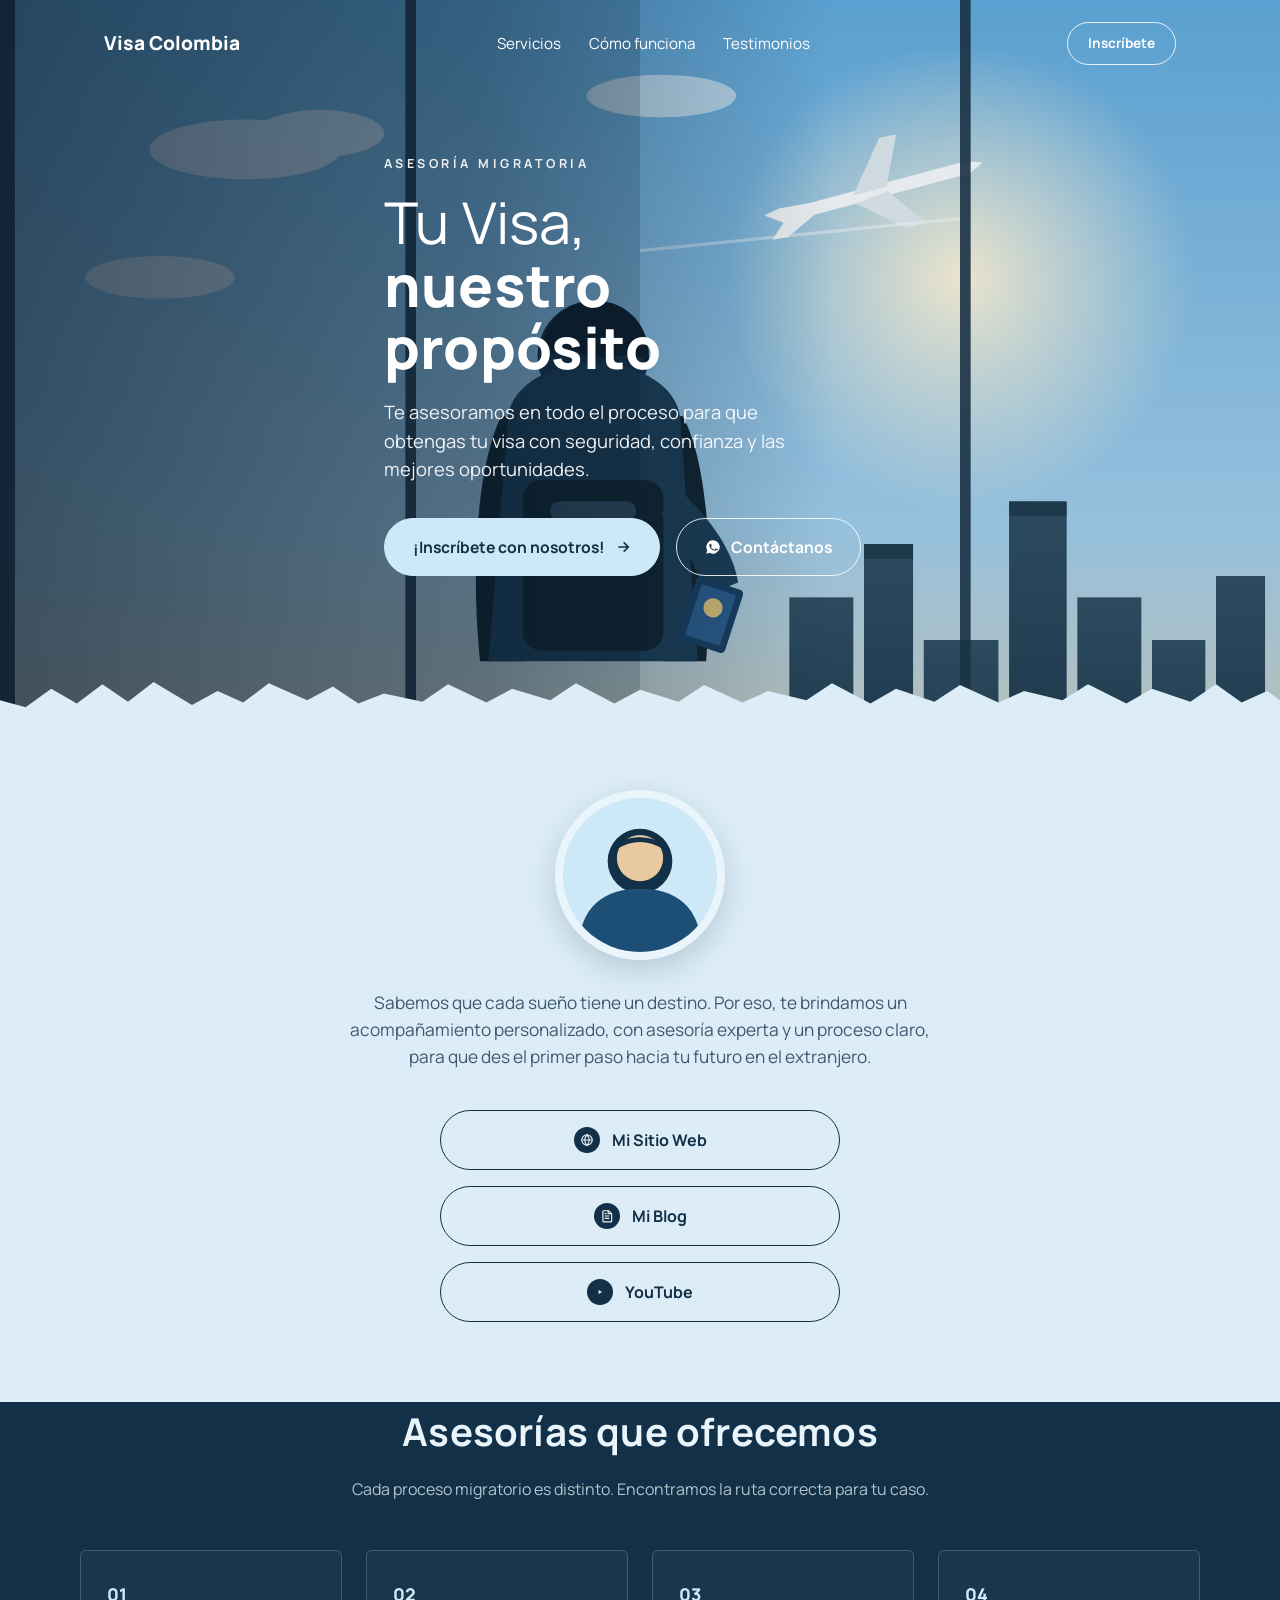
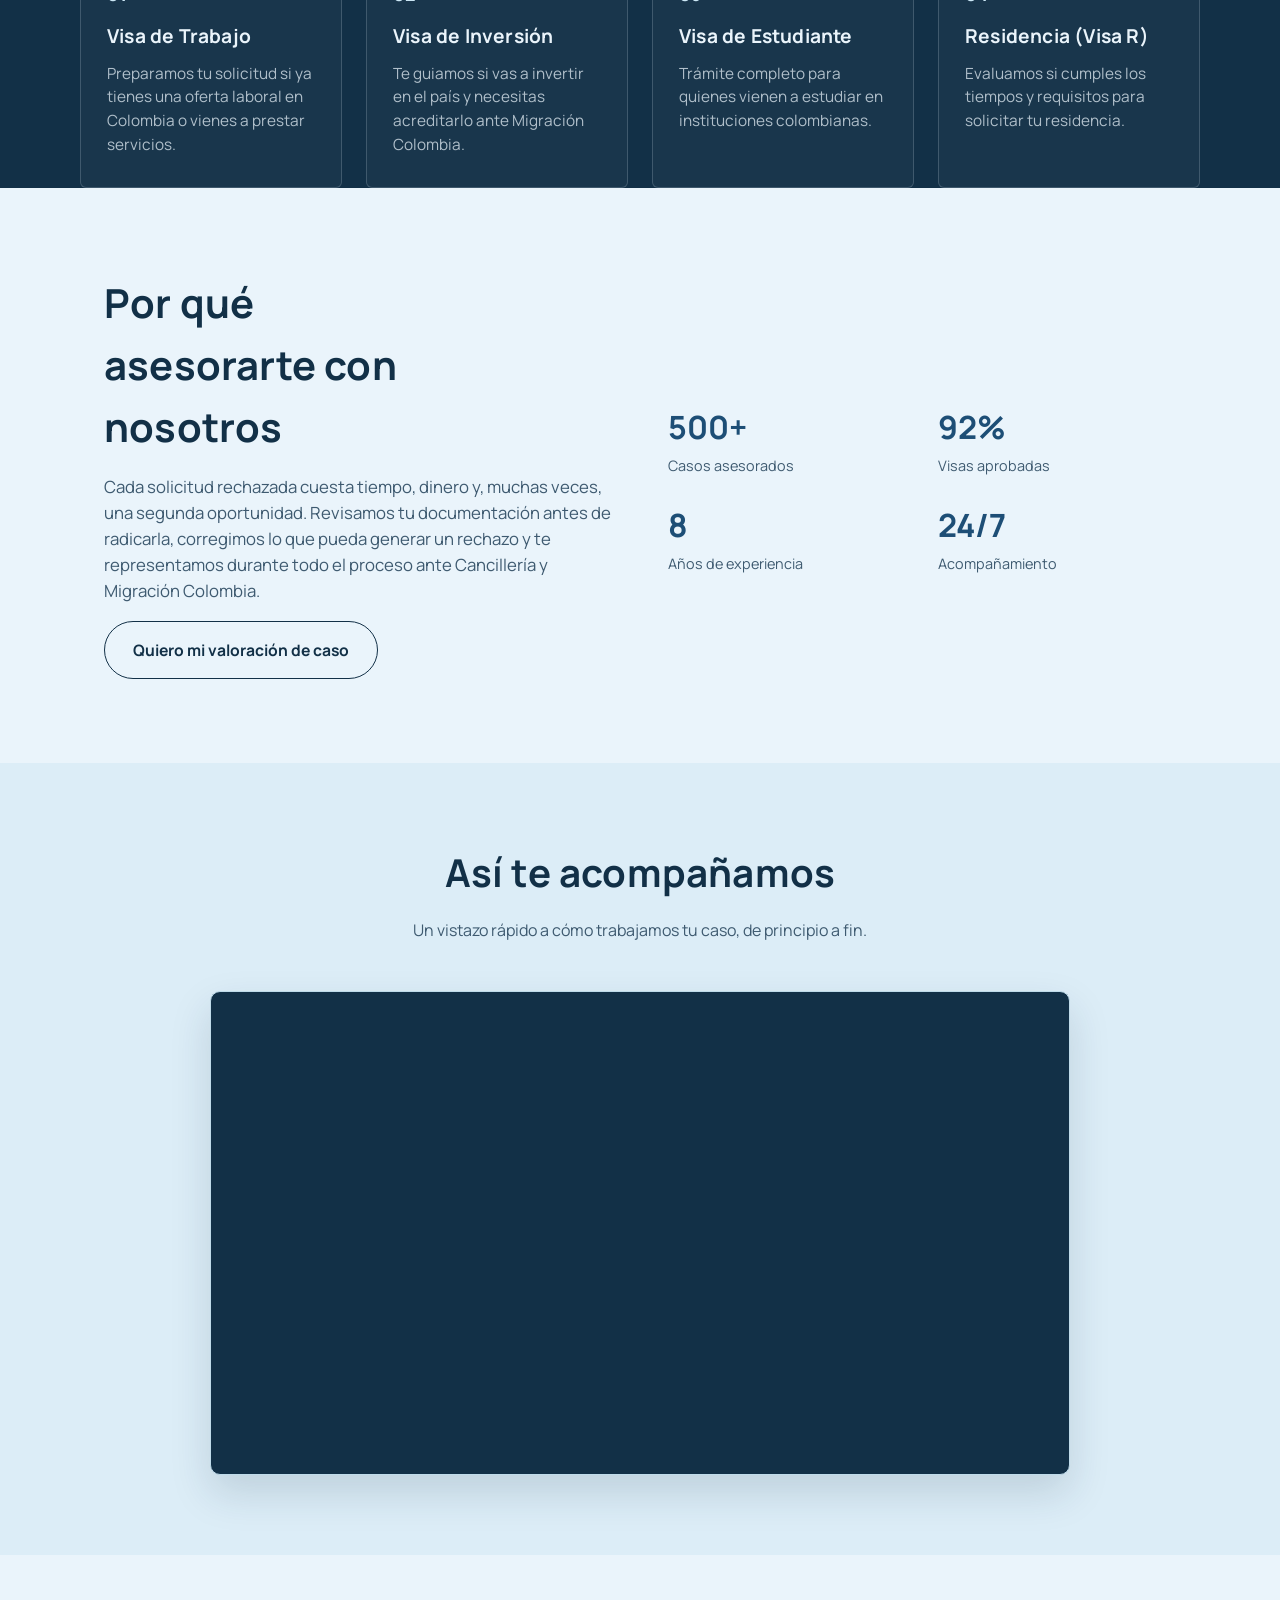
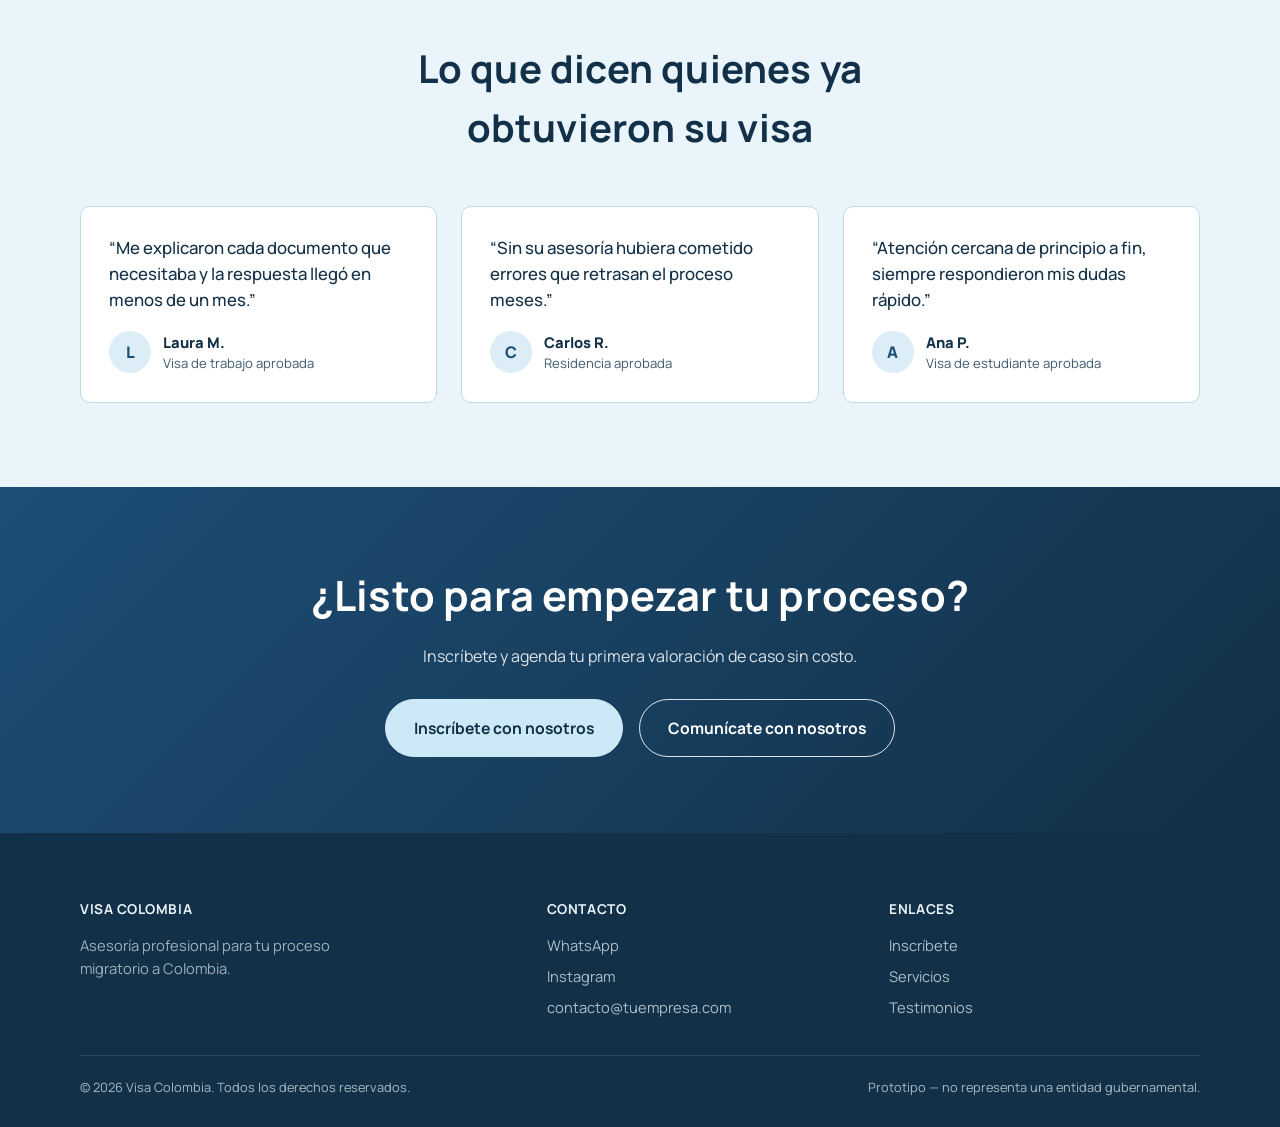
==== index.html @ 4189901f "V1" ====
<!DOCTYPE html>
<html lang="es">
<head>
<meta charset="UTF-8">
<meta name="viewport" content="width=device-width, initial-scale=1.0">
<title>Asesoría de Visa a Colombia | Acompañamiento migratorio profesional</title>
<meta name="description" content="Asesoría profesional para tramitar tu visa a Colombia. Aumenta tus probabilidades de aprobación con acompañamiento experto en cada paso.">
<link rel="preconnect" href="https://fonts.googleapis.com">
<link href="https://fonts.googleapis.com/css2?family=Manrope:wght@400;500;700;800&display=swap" rel="stylesheet">
<link rel="stylesheet" href="css/style.css">
</head>
<body>

<nav class="nav">
  <div class="wrap">
    <a href="#top" class="nav-brand">Visa Colombia</a>
    <ul class="nav-links">
      <li><a href="#servicios">Servicios</a></li>
      <li><a href="#video">Cómo funciona</a></li>
      <li><a href="#testimonios">Testimonios</a></li>
    </ul>
    <a href="registro.html" class="btn btn-outline-light nav-cta">Inscríbete</a>
  </div>
</nav>

<header class="hero" id="top">
  <img class="hero-bg" id="heroBg" src="assets/hero-illustration.svg" alt="" aria-hidden="true">
  <div class="hero-scrim"></div>
  <div class="wrap hero-inner">
    <p class="hero-eyebrow" id="heroEyebrow">Asesoría migratoria</p>
    <h1><span id="heroTitleLine1">Tu Visa,</span><span class="bold-line" id="heroTitleLine2">nuestro propósito</span></h1>
    <p class="sub" id="heroSub">Te asesoramos en todo el proceso para que obtengas tu visa con seguridad, confianza y las mejores oportunidades.</p>
    <div class="hero-ctas">
      <a href="registro.html" class="btn btn-solid">
        <span id="heroCta1Text">¡Inscríbete con nosotros!</span>
        <svg width="16" height="16" viewBox="0 0 24 24" fill="none" stroke="currentColor" stroke-width="2.4"><path d="M5 12h14M13 5l7 7-7 7"/></svg>
      </a>
      <a href="#" class="btn btn-outline-light js-whatsapp-link" target="_blank" rel="noopener">
        <svg width="16" height="16" viewBox="0 0 24 24" fill="currentColor"><path d="M12 2a10 10 0 0 0-8.6 15.1L2 22l5-1.4A10 10 0 1 0 12 2Zm5.5 14.2c-.2.6-1.3 1.2-1.9 1.3-.5.1-1.1.1-1.7-.1-.4-.1-.9-.3-1.6-.6-2.8-1.2-4.6-4-4.7-4.2-.1-.2-1.1-1.5-1.1-2.8s.7-2 1-2.3c.2-.3.5-.3.7-.3h.5c.2 0 .4 0 .6.5.2.5.7 1.8.8 1.9.1.2.1.4 0 .6-.1.2-.2.3-.4.5-.2.2-.4.4-.5.6-.2.2-.4.4-.2.7.2.4.9 1.5 2 2.4 1.3 1.2 2.5 1.6 2.8 1.7.3.1.5.1.7-.1.2-.2.9-1 1.1-1.4.2-.4.5-.3.8-.2.3.1 1.9.9 2.3 1.1.4.2.6.3.7.4.1.2.1.9-.1 1.5Z"/></svg>
        <span id="heroCta2Text">Contáctanos</span>
      </a>
    </div>
  </div>
  <div class="hero-tear"></div>
</header>

<section class="intro">
  <div class="avatar"><img id="avatarImg" src="assets/avatar-illustration.svg" alt="Foto del asesor"></div>
  <p class="intro-text" id="introText">Sabemos que cada sueño tiene un destino.</p>
  <div class="intro-links">
    <a href="#" id="siteLink" class="btn-pill-link" target="_blank" rel="noopener">
      <span class="pill-icon"><svg viewBox="0 0 24 24" fill="none" stroke="currentColor" stroke-width="2"><circle cx="12" cy="12" r="9"/><path d="M3 12h18M12 3c2.5 2.7 3.8 6 3.8 9s-1.3 6.3-3.8 9c-2.5-2.7-3.8-6-3.8-9s1.3-6.3 3.8-9Z"/></svg></span>
      <span id="siteLabel">Mi Sitio Web</span>
    </a>
    <a href="#" id="blogLink" class="btn-pill-link" target="_blank" rel="noopener">
      <span class="pill-icon"><svg viewBox="0 0 24 24" fill="none" stroke="currentColor" stroke-width="2"><path d="M6 3h9l5 5v13a1 1 0 0 1-1 1H6a1 1 0 0 1-1-1V4a1 1 0 0 1 1-1Z"/><path d="M14 3v5h5M8 12h8M8 16h8M8 8h3"/></svg></span>
      <span id="blogLabel">Mi Blog</span>
    </a>
    <a href="#" id="youtubeLink" class="btn-pill-link" target="_blank" rel="noopener">
      <span class="pill-icon"><svg viewBox="0 0 24 24" fill="currentColor"><path d="M9.5 8.5v7l6-3.5-6-3.5Z"/></svg></span>
      <span id="youtubeLabel">YouTube</span>
    </a>
  </div>
</section>

<section class="services" id="servicios">
  <div class="section-head">
    <h2>Asesorías que ofrecemos</h2>
    <p>Cada proceso migratorio es distinto. Encontramos la ruta correcta para tu caso.</p>
  </div>
  <div class="svc-grid" id="svcGrid"></div>
</section>

<section class="why">
  <div class="wrap why-grid">
    <div>
      <h2 id="whyTitle">Por qué asesorarte con nosotros</h2>
      <p id="whyText">Cada solicitud rechazada cuesta tiempo, dinero y, muchas veces, una segunda oportunidad.</p>
      <a href="registro.html" class="btn btn-outline">Quiero mi valoración de caso</a>
    </div>
    <div class="why-stats">
      <div class="stat"><b id="stat1Num">500+</b><span id="stat1Label">Casos asesorados</span></div>
      <div class="stat"><b id="stat2Num">92%</b><span id="stat2Label">Visas aprobadas</span></div>
      <div class="stat"><b id="stat3Num">8</b><span id="stat3Label">Años de experiencia</span></div>
      <div class="stat"><b id="stat4Num">24/7</b><span id="stat4Label">Acompañamiento</span></div>
    </div>
  </div>
</section>

<section class="video-section" id="video">
  <div class="section-head">
    <h2>Así te acompañamos</h2>
    <p>Un vistazo rápido a cómo trabajamos tu caso, de principio a fin.</p>
  </div>
  <div class="video-frame">
    <iframe id="videoFrame" src="" title="Video informativo" allow="accelerometer; autoplay; clipboard-write; encrypted-media; gyroscope; picture-in-picture" allowfullscreen></iframe>
  </div>
</section>

<section class="testi" id="testimonios">
  <div class="section-head">
    <h2>Lo que dicen quienes ya obtuvieron su visa</h2>
  </div>
  <div class="testi-grid" id="testiGrid"></div>
</section>

<section class="cta-final">
  <h2 id="ctaFinalTitle">¿Listo para empezar tu proceso?</h2>
  <p id="ctaFinalText">Inscríbete y agenda tu primera valoración de caso sin costo.</p>
  <div class="hero-ctas">
    <a href="registro.html" class="btn btn-solid">Inscríbete con nosotros</a>
    <a href="#" class="btn btn-outline-light js-whatsapp-link" target="_blank" rel="noopener">Comunícate con nosotros</a>
  </div>
</section>

<footer>
  <div class="footer-grid">
    <div>
      <h4>VISA COLOMBIA</h4>
      <p style="color:rgba(234,244,251,.65);font-size:.92rem;max-width:32ch;">Asesoría profesional para tu proceso migratorio a Colombia.</p>
    </div>
    <div>
      <h4>CONTACTO</h4>
      <a href="#" class="js-whatsapp-link" target="_blank" rel="noopener">WhatsApp</a>
      <a href="#" id="instagramLink2" target="_blank" rel="noopener">Instagram</a>
      <a href="#" id="emailLink2"><span id="emailText"></span></a>
    </div>
    <div>
      <h4>ENLACES</h4>
      <a href="registro.html">Inscríbete</a>
      <a href="#servicios">Servicios</a>
      <a href="#testimonios">Testimonios</a>
    </div>
  </div>
  <div class="footer-bottom">
    <span>© <button type="button" id="admin-trigger" aria-hidden="false"><span id="year"></span></button> Visa Colombia. Todos los derechos reservados.</span>
    <span>Prototipo — no representa una entidad gubernamental.</span>
  </div>
</footer>

<script src="js/content.js"></script>
<script src="js/main.js"></script>
<script>
  document.addEventListener("DOMContentLoaded", () => {
    const c = getContent();
    const ig2 = document.getElementById("instagramLink2");
    if(ig2) ig2.setAttribute("href", c.instagramUrl);
    const em2 = document.getElementById("emailLink2");
    if(em2) em2.setAttribute("href", `mailto:${c.emailAddress}`);
  });
</script>
</body>
</html>
---- css/style.css ----
/* =========================================================
   VISA COLOMBIA ADVISORS — Design tokens (v2)
   Paleta inspirada en la plantilla de referencia: cielo,
   viaje, aeropuerto — azules y navy, sin acentos cálidos.
   ========================================================= */
:root{
  --ink:        #123047;   /* navy oscuro, texto principal / fondo footer */
  --ink-soft:   #3E5A70;
  --paper:      #EAF4FB;   /* azul muy claro, fondo de secciones */
  --paper-dim:  #DCEDF7;
  --accent:     #CDE9F7;   /* pastilla sólida clara (botón principal) */
  --accent-ink: #123047;   /* texto sobre el botón claro */
  --deep:       #1D4E76;   /* azul medio, acentos y CTA final */
  --deep-dark:  #123047;
  --line:       #BFDBEA;
  --line-dark:  rgba(255,255,255,.55);
  --white:      #FFFFFF;
  --max: 1120px;

  --font-display: "Manrope", -apple-system, Segoe UI, sans-serif;
  --font-body: "Manrope", -apple-system, Segoe UI, sans-serif;
}

*{box-sizing:border-box;}
html{scroll-behavior:smooth;}
body{
  margin:0;
  font-family:var(--font-body);
  color:var(--ink);
  background:var(--paper);
  line-height:1.55;
  -webkit-font-smoothing:antialiased;
}
img{max-width:100%;display:block;}
a{color:inherit;}
h1,h2,h3{font-family:var(--font-display);margin:0 0 .4em;font-weight:700;letter-spacing:.2px;}
p{margin:0 0 1em;}
.wrap{max-width:var(--max);margin:0 auto;padding:0 24px;}
:focus-visible{outline:3px solid var(--deep);outline-offset:3px;}

@media (prefers-reduced-motion: reduce){
  *{animation-duration:.001ms !important;transition-duration:.001ms !important;}
}

/* ---------- Buttons ---------- */
.btn{
  display:inline-flex;align-items:center;justify-content:center;gap:10px;
  padding:16px 28px;border-radius:999px;font-family:var(--font-body);
  font-weight:700;font-size:.98rem;text-decoration:none;cursor:pointer;
  border:1.5px solid currentColor;transition:transform .15s ease, background .2s ease, opacity .2s ease;
}
.btn:hover{transform:translateY(-1px);}
.btn svg{flex:0 0 auto;}
.btn-solid{background:var(--accent);border-color:var(--accent);color:var(--accent-ink);}
.btn-solid:hover{background:var(--white);border-color:var(--white);}
.btn-outline-light{background:transparent;color:var(--white);border-color:rgba(255,255,255,.85);}
.btn-outline-light:hover{background:rgba(255,255,255,.14);}
.btn-outline{background:transparent;color:var(--ink);border-color:var(--ink);}
.btn-outline:hover{background:var(--ink);color:var(--paper);}

.btn-pill-link{
  display:flex;align-items:center;justify-content:center;gap:12px;
  width:100%;max-width:400px;margin:0 auto 16px;
  padding:16px 22px;border-radius:999px;border:1.5px solid var(--ink);
  text-align:center;text-decoration:none;color:var(--ink);font-weight:700;
  transition:background .2s ease, color .2s ease;
}
.btn-pill-link:hover{background:var(--ink);color:var(--paper);}
.pill-icon{
  width:26px;height:26px;border-radius:50%;flex:0 0 auto;
  display:flex;align-items:center;justify-content:center;
  background:var(--ink);color:var(--paper);
}
.pill-icon svg{width:14px;height:14px;}

/* ---------- Top nav ---------- */
.nav{position:absolute;top:0;left:0;right:0;z-index:5;padding:22px 0;}
.nav .wrap{display:flex;align-items:center;justify-content:space-between;}
.nav-brand{color:var(--white);font-family:var(--font-display);font-size:1.2rem;font-weight:800;text-decoration:none;}
.nav-links{display:none;gap:28px;list-style:none;margin:0;padding:0;}
.nav-links a{color:var(--white);text-decoration:none;font-size:.95rem;}
.nav-cta{display:none;}
@media (min-width:760px){.nav-links{display:flex;} .nav-cta{display:inline-flex;padding:10px 20px;font-size:.85rem;}}

/* ---------- Hero (idéntico en composición a la plantilla de referencia:
   foto de fondo, texto alineado a la izquierda, borde rasgado inferior) ---------- */
.hero{
  position:relative;
  min-height:720px;
  display:flex;align-items:center;
  padding:120px 24px 110px;
  overflow:hidden;
  color:var(--white);
}
.hero-bg{
  position:absolute;inset:0;z-index:0;
  background-size:cover;background-position:center;
}
.hero-bg-illustration{
  position:absolute;inset:0;z-index:0;
}
.hero-scrim{
  position:absolute;inset:0;z-index:1;
  background:linear-gradient(90deg, rgba(10,25,40,.62) 0%, rgba(10,25,40,.4) 38%, rgba(10,25,40,.06) 65%);
}
.hero-inner{position:relative;z-index:2;max-width:560px;}
.hero-eyebrow{
  font-size:.78rem;letter-spacing:.28em;text-transform:uppercase;color:var(--white);
  margin-bottom:18px;font-weight:700;opacity:.9;
}
.hero h1{
  font-size:clamp(2.4rem,5.6vw,3.6rem);color:var(--white);line-height:1.08;margin-bottom:.35em;
  font-weight:400;
}
.hero h1 .bold-line{display:block;font-weight:800;}
.hero .sub{
  font-weight:400;font-size:clamp(1rem,2vw,1.15rem);
  color:rgba(255,255,255,.92);max-width:440px;margin:0 0 34px;
}
.hero-ctas{display:flex;flex-wrap:wrap;gap:16px;}

/* Borde rasgado (papel roto) entre el hero y la siguiente sección */
.hero-tear{
  position:absolute;left:0;right:0;bottom:-1px;height:46px;z-index:3;
  background:var(--paper-dim);
  clip-path:polygon(
    0% 100%,0% 55%,2% 70%,4% 30%,6% 62%,8% 20%,10% 58%,12% 15%,15% 65%,17% 35%,
    19% 60%,21% 18%,24% 55%,26% 25%,28% 62%,30% 40%,33% 58%,35% 20%,38% 60%,40% 30%,
    43% 55%,45% 18%,48% 62%,50% 32%,53% 58%,55% 22%,58% 60%,60% 35%,63% 55%,65% 18%,
    68% 62%,70% 30%,73% 58%,75% 22%,78% 60%,80% 35%,83% 55%,85% 20%,88% 62%,90% 30%,
    93% 58%,95% 20%,97% 60%,99% 35%,100% 55%,100% 100%
  );
}

/* ---------- Intro / avatar section ---------- */
.intro{background:var(--paper-dim);padding:70px 24px 64px;text-align:center;}
.avatar{
  width:170px;height:170px;border-radius:50%;
  margin:0 auto 30px;overflow:hidden;
  border:8px solid var(--paper);
  box-shadow:0 10px 30px rgba(18,48,71,.18);
}
.avatar img{width:100%;height:100%;object-fit:cover;}
.intro-text{max-width:600px;margin:0 auto 40px;color:var(--ink-soft);font-size:1.08rem;}
.intro-links{max-width:400px;margin:0 auto;}

/* ---------- Section shell ---------- */
.section{padding:80px 24px;}
.section-head{max-width:640px;margin:0 auto 48px;text-align:center;}
.section-head h2{font-size:clamp(1.7rem,3.6vw,2.4rem);}
.section-head p{color:var(--ink-soft);}

/* ---------- Services / titulares grid ---------- */
.services{background:var(--ink);color:var(--paper);}
.services .section-head h2{color:var(--paper);}
.services .section-head p{color:rgba(234,244,251,.75);}
.svc-grid{
  display:grid;gap:24px;
  grid-template-columns:repeat(auto-fit,minmax(230px,1fr));
  max-width:var(--max);margin:0 auto;
}
.svc-card{
  border:1px solid rgba(234,244,251,.18);border-radius:6px;
  padding:30px 26px;background:rgba(234,244,251,.03);
}
.svc-num{color:var(--accent);font-family:var(--font-display);font-size:1.1rem;margin-bottom:14px;display:block;font-weight:800;}
.svc-card h3{font-size:1.2rem;color:var(--paper);margin-bottom:.5em;}
.svc-card p{color:rgba(234,244,251,.72);font-size:.96rem;margin-bottom:0;}

/* ---------- Persuasion / why-us section ---------- */
.why{padding:84px 24px;}
.why-grid{max-width:var(--max);margin:0 auto;display:grid;gap:56px;grid-template-columns:1fr;align-items:center;}
@media (min-width:860px){.why-grid{grid-template-columns:1fr 1fr;}}
.why h2{font-size:clamp(1.8rem,3.6vw,2.5rem);max-width:12ch;}
.why p{color:var(--ink-soft);font-size:1.05rem;}
.why-stats{display:grid;grid-template-columns:repeat(2,1fr);gap:24px 32px;margin-top:28px;}
.stat b{display:block;font-family:var(--font-display);font-size:2rem;color:var(--deep);}
.stat span{font-size:.9rem;color:var(--ink-soft);}

/* ---------- Video ---------- */
.video-section{background:var(--paper-dim);padding:80px 24px;}
.video-frame{
  max-width:860px;margin:0 auto;border-radius:10px;overflow:hidden;
  border:1px solid var(--line);box-shadow:0 18px 40px rgba(18,48,71,.15);
  aspect-ratio:16/9;background:var(--ink);
}
.video-frame iframe{width:100%;height:100%;border:0;display:block;}

/* ---------- Testimonials ---------- */
.testi{padding:84px 24px;}
.testi-grid{
  display:grid;gap:24px;max-width:var(--max);margin:0 auto;
  grid-template-columns:repeat(auto-fit,minmax(260px,1fr));
}
.testi-card{
  background:var(--white);border:1px solid var(--line);border-radius:10px;padding:28px;
}
.testi-quote{font-family:var(--font-display);font-size:1.05rem;font-weight:500;color:var(--ink);margin-bottom:18px;}
.testi-who{display:flex;align-items:center;gap:12px;}
.testi-avatar{
  width:42px;height:42px;border-radius:50%;background:var(--paper-dim);
  display:flex;align-items:center;justify-content:center;font-weight:800;color:var(--deep);
}
.testi-name{font-weight:800;font-size:.92rem;}
.testi-role{font-size:.82rem;color:var(--ink-soft);}

/* ---------- Final CTA ---------- */
.cta-final{
  background:linear-gradient(135deg,var(--deep),var(--ink));
  color:var(--white);padding:76px 24px;text-align:center;
}
.cta-final h2{color:var(--white);font-size:clamp(1.8rem,4vw,2.6rem);}
.cta-final p{color:rgba(255,255,255,.85);max-width:520px;margin:0 auto 30px;}
.cta-final .hero-ctas{justify-content:center;}

/* ---------- Footer ---------- */
footer{background:var(--ink);color:rgba(234,244,251,.7);padding:48px 24px 30px;}
.footer-grid{
  max-width:var(--max);margin:0 auto;display:grid;gap:32px;
  grid-template-columns:1fr;margin-bottom:28px;
}
@media (min-width:700px){.footer-grid{grid-template-columns:1.4fr 1fr 1fr;}}
.footer-grid h4{color:var(--paper);font-family:var(--font-body);font-size:.85rem;letter-spacing:.04em;margin-bottom:14px;}
.footer-grid a{display:block;color:rgba(234,244,251,.72);text-decoration:none;font-size:.92rem;margin-bottom:8px;}
.footer-grid a:hover{color:var(--accent);}
.footer-bottom{
  max-width:var(--max);margin:0 auto;padding-top:22px;border-top:1px solid rgba(234,244,251,.12);
  font-size:.8rem;display:flex;flex-wrap:wrap;justify-content:space-between;gap:10px;
}
#admin-trigger{background:none;border:0;color:inherit;font:inherit;cursor:default;padding:0;}
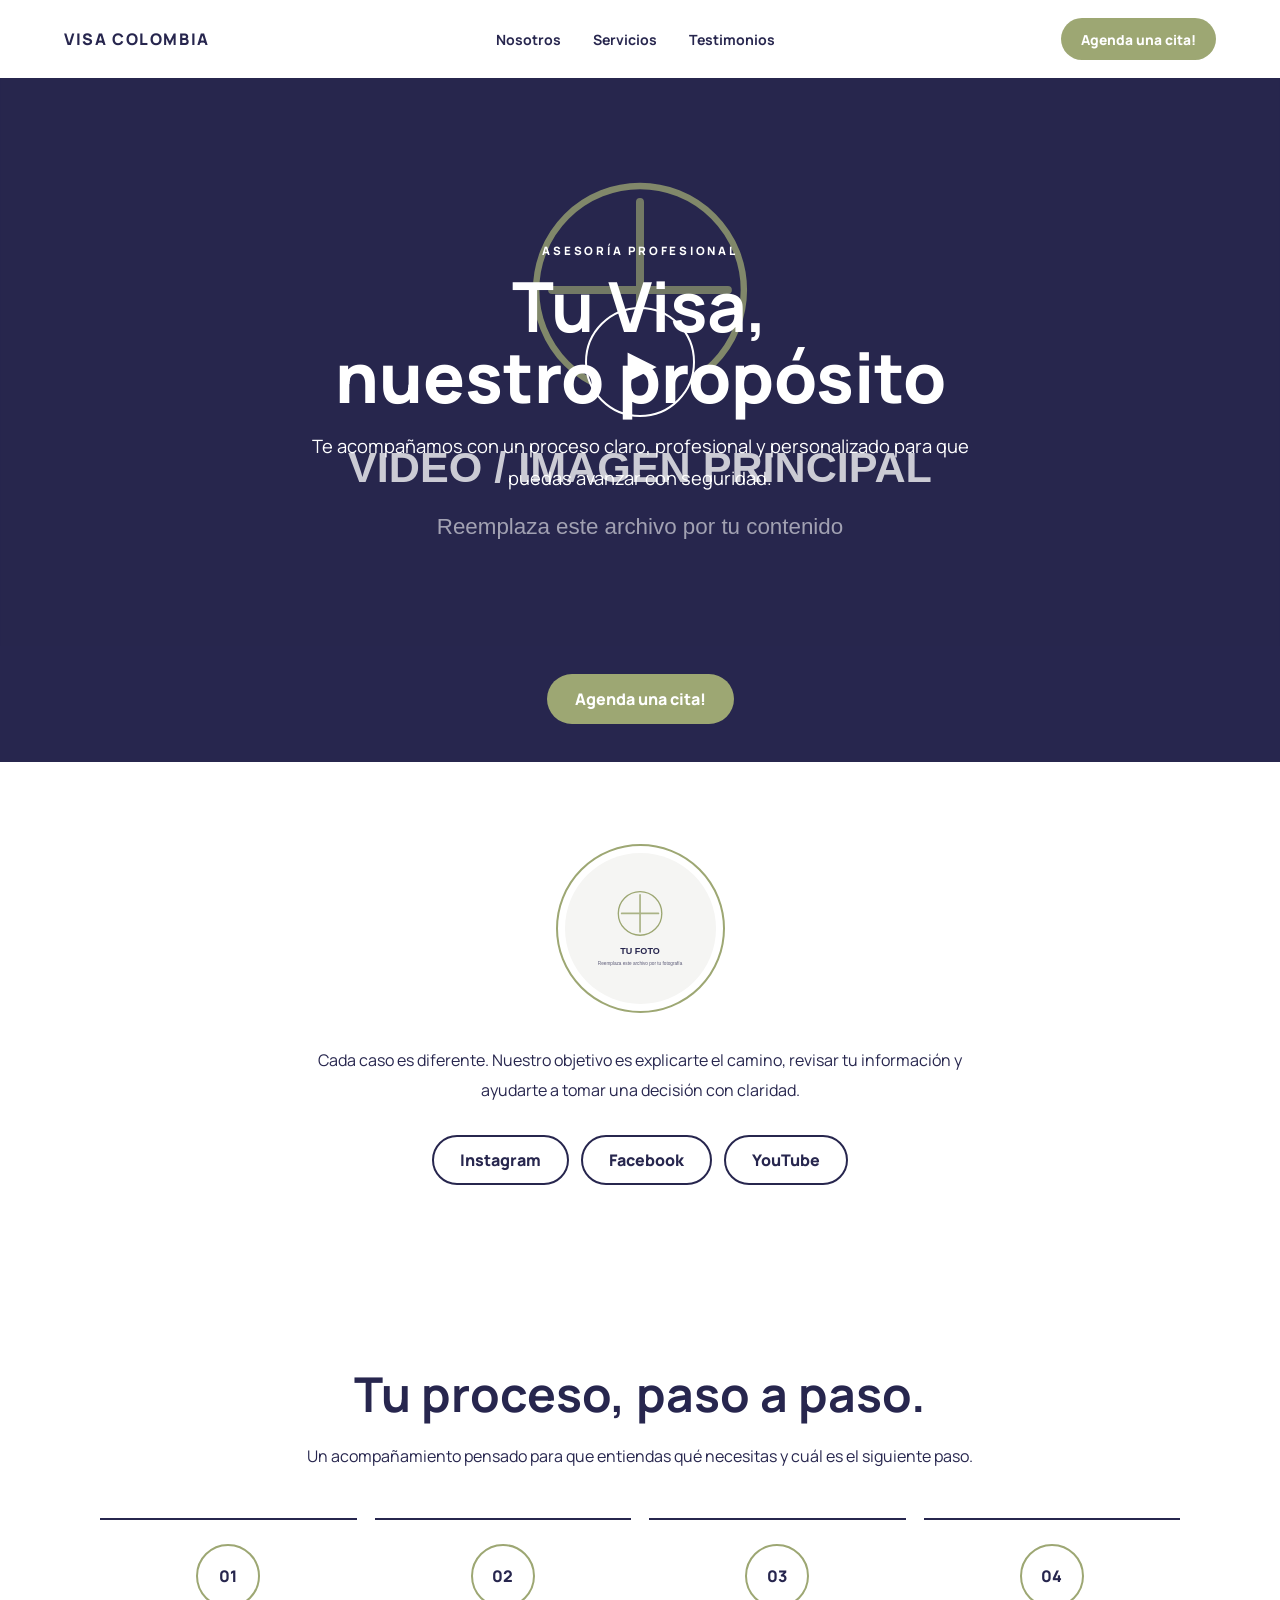
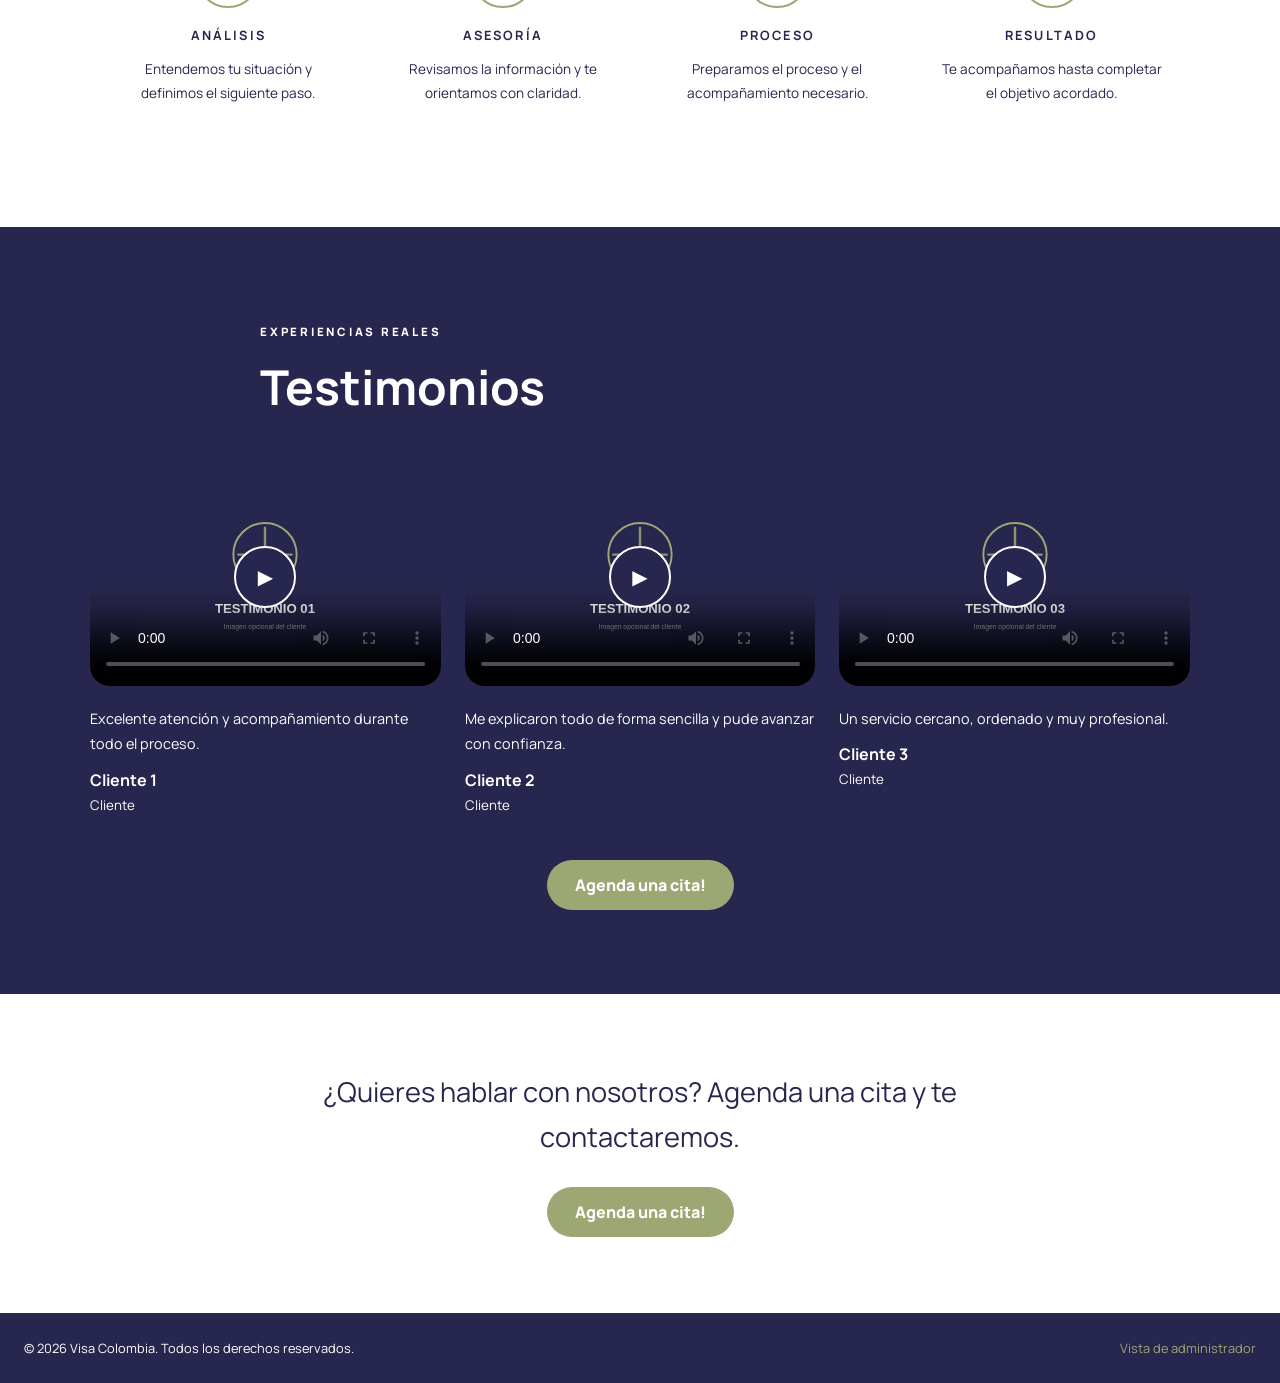
==== commit dbdc8aac: "V2" ====
--- a/index.html
+++ b/index.html
@@ -1,153 +1,66 @@
-<!DOCTYPE html>
+<!doctype html>
 <html lang="es">
 <head>
-<meta charset="UTF-8">
-<meta name="viewport" content="width=device-width, initial-scale=1.0">
-<title>Asesoría de Visa a Colombia | Acompañamiento migratorio profesional</title>
-<meta name="description" content="Asesoría profesional para tramitar tu visa a Colombia. Aumenta tus probabilidades de aprobación con acompañamiento experto en cada paso.">
-<link rel="preconnect" href="https://fonts.googleapis.com">
-<link href="https://fonts.googleapis.com/css2?family=Manrope:wght@400;500;700;800&display=swap" rel="stylesheet">
+<meta charset="utf-8"><meta name="viewport" content="width=device-width,initial-scale=1,viewport-fit=cover">
+<title>Visa Colombia | Acompañamiento profesional</title>
+<meta name="description" content="Agenda una cita y recibe acompañamiento profesional para tu proceso migratorio a Colombia.">
+<meta name="theme-color" content="#27264e">
+<link rel="preconnect" href="https://fonts.googleapis.com"><link rel="preconnect" href="https://fonts.gstatic.com" crossorigin>
+<link href="https://fonts.googleapis.com/css2?family=Manrope:wght@400;500;600;700;800&display=swap" rel="stylesheet">
 <link rel="stylesheet" href="css/style.css">
 </head>
 <body>
-
-<nav class="nav">
-  <div class="wrap">
-    <a href="#top" class="nav-brand">Visa Colombia</a>
-    <ul class="nav-links">
-      <li><a href="#servicios">Servicios</a></li>
-      <li><a href="#video">Cómo funciona</a></li>
-      <li><a href="#testimonios">Testimonios</a></li>
-    </ul>
-    <a href="registro.html" class="btn btn-outline-light nav-cta">Inscríbete</a>
+<header class="topbar">
+  <a class="brand" href="index.html">Visa Colombia</a>
+  <nav><a href="#nosotros">Nosotros</a><a href="#servicios">Servicios</a><a href="#testimonios">Testimonios</a></nav>
+  <a class="pill pill-green small" href="registro.html" data-cta>Agenda una cita!</a>
+</header>
+<main>
+<section class="hero">
+  <div class="video-wrap">
+    <video class="hero-video" autoplay muted loop playsinline preload="auto" poster="assets/images/hero-placeholder.svg">
+      <source src="assets/videos/hero.mp4" type="video/mp4">
+    </video>
+    <div class="video-shade"></div>
+    <div class="hero-overlay">
+      <p class="eyebrow">Asesoría profesional</p>
+      <h1>Tu Visa,<strong>nuestro propósito</strong></h1>
+      <p>Te acompañamos con un proceso claro, profesional y personalizado para que puedas avanzar con seguridad.</p>
+    </div>
+    <div class="hero-play" aria-hidden="true">▶</div>
   </div>
-</nav>
-
-<header class="hero" id="top">
-  <img class="hero-bg" id="heroBg" src="assets/hero-illustration.svg" alt="" aria-hidden="true">
-  <div class="hero-scrim"></div>
-  <div class="wrap hero-inner">
-    <p class="hero-eyebrow" id="heroEyebrow">Asesoría migratoria</p>
-    <h1><span id="heroTitleLine1">Tu Visa,</span><span class="bold-line" id="heroTitleLine2">nuestro propósito</span></h1>
-    <p class="sub" id="heroSub">Te asesoramos en todo el proceso para que obtengas tu visa con seguridad, confianza y las mejores oportunidades.</p>
-    <div class="hero-ctas">
-      <a href="registro.html" class="btn btn-solid">
-        <span id="heroCta1Text">¡Inscríbete con nosotros!</span>
-        <svg width="16" height="16" viewBox="0 0 24 24" fill="none" stroke="currentColor" stroke-width="2.4"><path d="M5 12h14M13 5l7 7-7 7"/></svg>
-      </a>
-      <a href="#" class="btn btn-outline-light js-whatsapp-link" target="_blank" rel="noopener">
-        <svg width="16" height="16" viewBox="0 0 24 24" fill="currentColor"><path d="M12 2a10 10 0 0 0-8.6 15.1L2 22l5-1.4A10 10 0 1 0 12 2Zm5.5 14.2c-.2.6-1.3 1.2-1.9 1.3-.5.1-1.1.1-1.7-.1-.4-.1-.9-.3-1.6-.6-2.8-1.2-4.6-4-4.7-4.2-.1-.2-1.1-1.5-1.1-2.8s.7-2 1-2.3c.2-.3.5-.3.7-.3h.5c.2 0 .4 0 .6.5.2.5.7 1.8.8 1.9.1.2.1.4 0 .6-.1.2-.2.3-.4.5-.2.2-.4.4-.5.6-.2.2-.4.4-.2.7.2.4.9 1.5 2 2.4 1.3 1.2 2.5 1.6 2.8 1.7.3.1.5.1.7-.1.2-.2.9-1 1.1-1.4.2-.4.5-.3.8-.2.3.1 1.9.9 2.3 1.1.4.2.6.3.7.4.1.2.1.9-.1 1.5Z"/></svg>
-        <span id="heroCta2Text">Contáctanos</span>
-      </a>
-    </div>
-  </div>
-  <div class="hero-tear"></div>
-</header>
-
-<section class="intro">
-  <div class="avatar"><img id="avatarImg" src="assets/avatar-illustration.svg" alt="Foto del asesor"></div>
-  <p class="intro-text" id="introText">Sabemos que cada sueño tiene un destino.</p>
-  <div class="intro-links">
-    <a href="#" id="siteLink" class="btn-pill-link" target="_blank" rel="noopener">
-      <span class="pill-icon"><svg viewBox="0 0 24 24" fill="none" stroke="currentColor" stroke-width="2"><circle cx="12" cy="12" r="9"/><path d="M3 12h18M12 3c2.5 2.7 3.8 6 3.8 9s-1.3 6.3-3.8 9c-2.5-2.7-3.8-6-3.8-9s1.3-6.3 3.8-9Z"/></svg></span>
-      <span id="siteLabel">Mi Sitio Web</span>
-    </a>
-    <a href="#" id="blogLink" class="btn-pill-link" target="_blank" rel="noopener">
-      <span class="pill-icon"><svg viewBox="0 0 24 24" fill="none" stroke="currentColor" stroke-width="2"><path d="M6 3h9l5 5v13a1 1 0 0 1-1 1H6a1 1 0 0 1-1-1V4a1 1 0 0 1 1-1Z"/><path d="M14 3v5h5M8 12h8M8 16h8M8 8h3"/></svg></span>
-      <span id="blogLabel">Mi Blog</span>
-    </a>
-    <a href="#" id="youtubeLink" class="btn-pill-link" target="_blank" rel="noopener">
-      <span class="pill-icon"><svg viewBox="0 0 24 24" fill="currentColor"><path d="M9.5 8.5v7l6-3.5-6-3.5Z"/></svg></span>
-      <span id="youtubeLabel">YouTube</span>
-    </a>
+  <div class="hero-cta-row"><a class="pill pill-green hero-cta" href="registro.html" data-cta>Agenda una cita!</a></div>
+</section>
+<section class="profile section" id="nosotros">
+  <img class="profile-img" src="assets/images/profile-placeholder.svg" alt="Fotografía de presentación">
+  <p class="profile-text">Cada caso es diferente. Nuestro objetivo es explicarte el camino, revisar tu información y ayudarte a tomar una decisión con claridad.</p>
+  <div class="socials">
+    <a class="pill pill-outline" href="https://instagram.com/tuempresa" target="_blank" rel="noopener">Instagram</a>
+    <a class="pill pill-outline" href="https://facebook.com/tuempresa" target="_blank" rel="noopener">Facebook</a>
+    <a class="pill pill-outline" href="https://youtube.com/@tuempresa" target="_blank" rel="noopener">YouTube</a>
   </div>
 </section>
-
-<section class="services" id="servicios">
-  <div class="section-head">
-    <h2>Asesorías que ofrecemos</h2>
-    <p>Cada proceso migratorio es distinto. Encontramos la ruta correcta para tu caso.</p>
-  </div>
-  <div class="svc-grid" id="svcGrid"></div>
-</section>
-
-<section class="why">
-  <div class="wrap why-grid">
-    <div>
-      <h2 id="whyTitle">Por qué asesorarte con nosotros</h2>
-      <p id="whyText">Cada solicitud rechazada cuesta tiempo, dinero y, muchas veces, una segunda oportunidad.</p>
-      <a href="registro.html" class="btn btn-outline">Quiero mi valoración de caso</a>
-    </div>
-    <div class="why-stats">
-      <div class="stat"><b id="stat1Num">500+</b><span id="stat1Label">Casos asesorados</span></div>
-      <div class="stat"><b id="stat2Num">92%</b><span id="stat2Label">Visas aprobadas</span></div>
-      <div class="stat"><b id="stat3Num">8</b><span id="stat3Label">Años de experiencia</span></div>
-      <div class="stat"><b id="stat4Num">24/7</b><span id="stat4Label">Acompañamiento</span></div>
-    </div>
+<section class="services section" id="servicios">
+  <div class="section-title"><h2>Tu proceso, paso a paso.</h2><p>Un acompañamiento pensado para que entiendas qué necesitas y cuál es el siguiente paso.</p></div>
+  <div class="service-grid">
+    <article class="service"><div class="service-icon">01</div><h3>ANÁLISIS</h3><p>Entendemos tu situación y definimos el siguiente paso.</p></article>
+    <article class="service"><div class="service-icon">02</div><h3>ASESORÍA</h3><p>Revisamos la información y te orientamos con claridad.</p></article>
+    <article class="service"><div class="service-icon">03</div><h3>PROCESO</h3><p>Preparamos el proceso y el acompañamiento necesario.</p></article>
+    <article class="service"><div class="service-icon">04</div><h3>RESULTADO</h3><p>Te acompañamos hasta completar el objetivo acordado.</p></article>
   </div>
 </section>
-
-<section class="video-section" id="video">
-  <div class="section-head">
-    <h2>Así te acompañamos</h2>
-    <p>Un vistazo rápido a cómo trabajamos tu caso, de principio a fin.</p>
+<section class="testimonials section" id="testimonios">
+  <div class="section-title left"><p class="eyebrow">Experiencias reales</p><h2>Testimonios</h2></div>
+  <div class="testi-grid">
+    <article class="testi"><div class="testi-video"><video controls playsinline preload="metadata" poster="assets/images/testimonial-01.svg"><source src="assets/videos/testimonial-01.mp4" type="video/mp4"></video><span class="testi-play">▶</span></div><p>Excelente atención y acompañamiento durante todo el proceso.</p><strong>Cliente 1</strong><small>Cliente</small></article>
+    <article class="testi"><div class="testi-video"><video controls playsinline preload="metadata" poster="assets/images/testimonial-02.svg"><source src="assets/videos/testimonial-02.mp4" type="video/mp4"></video><span class="testi-play">▶</span></div><p>Me explicaron todo de forma sencilla y pude avanzar con confianza.</p><strong>Cliente 2</strong><small>Cliente</small></article>
+    <article class="testi"><div class="testi-video"><video controls playsinline preload="metadata" poster="assets/images/testimonial-03.svg"><source src="assets/videos/testimonial-03.mp4" type="video/mp4"></video><span class="testi-play">▶</span></div><p>Un servicio cercano, ordenado y muy profesional.</p><strong>Cliente 3</strong><small>Cliente</small></article>
   </div>
-  <div class="video-frame">
-    <iframe id="videoFrame" src="" title="Video informativo" allow="accelerometer; autoplay; clipboard-write; encrypted-media; gyroscope; picture-in-picture" allowfullscreen></iframe>
-  </div>
+  <a class="pill pill-green cta-inline" href="registro.html" data-cta>Agenda una cita!</a>
 </section>
-
-<section class="testi" id="testimonios">
-  <div class="section-head">
-    <h2>Lo que dicen quienes ya obtuvieron su visa</h2>
-  </div>
-  <div class="testi-grid" id="testiGrid"></div>
-</section>
-
-<section class="cta-final">
-  <h2 id="ctaFinalTitle">¿Listo para empezar tu proceso?</h2>
-  <p id="ctaFinalText">Inscríbete y agenda tu primera valoración de caso sin costo.</p>
-  <div class="hero-ctas">
-    <a href="registro.html" class="btn btn-solid">Inscríbete con nosotros</a>
-    <a href="#" class="btn btn-outline-light js-whatsapp-link" target="_blank" rel="noopener">Comunícate con nosotros</a>
-  </div>
-</section>
-
-<footer>
-  <div class="footer-grid">
-    <div>
-      <h4>VISA COLOMBIA</h4>
-      <p style="color:rgba(234,244,251,.65);font-size:.92rem;max-width:32ch;">Asesoría profesional para tu proceso migratorio a Colombia.</p>
-    </div>
-    <div>
-      <h4>CONTACTO</h4>
-      <a href="#" class="js-whatsapp-link" target="_blank" rel="noopener">WhatsApp</a>
-      <a href="#" id="instagramLink2" target="_blank" rel="noopener">Instagram</a>
-      <a href="#" id="emailLink2"><span id="emailText"></span></a>
-    </div>
-    <div>
-      <h4>ENLACES</h4>
-      <a href="registro.html">Inscríbete</a>
-      <a href="#servicios">Servicios</a>
-      <a href="#testimonios">Testimonios</a>
-    </div>
-  </div>
-  <div class="footer-bottom">
-    <span>© <button type="button" id="admin-trigger" aria-hidden="false"><span id="year"></span></button> Visa Colombia. Todos los derechos reservados.</span>
-    <span>Prototipo — no representa una entidad gubernamental.</span>
-  </div>
-</footer>
-
-<script src="js/content.js"></script>
-<script src="js/main.js"></script>
-<script>
-  document.addEventListener("DOMContentLoaded", () => {
-    const c = getContent();
-    const ig2 = document.getElementById("instagramLink2");
-    if(ig2) ig2.setAttribute("href", c.instagramUrl);
-    const em2 = document.getElementById("emailLink2");
-    if(em2) em2.setAttribute("href", `mailto:${c.emailAddress}`);
-  });
-</script>
+<section class="quote"><p>¿Quieres hablar con nosotros? Agenda una cita y te contactaremos.</p><a class="pill pill-green" href="registro.html" data-cta>Agenda una cita!</a></section>
+</main>
+<footer><span>© 2026 Visa Colombia. Todos los derechos reservados.</span><a href="admin-demo.html">Vista de administrador</a></footer>
+<script src="js/site.js"></script>
 </body>
 </html>
--- a/css/style.css
+++ b/css/style.css
@@ -1,230 +1,3 @@
-/* =========================================================
-   VISA COLOMBIA ADVISORS — Design tokens (v2)
-   Paleta inspirada en la plantilla de referencia: cielo,
-   viaje, aeropuerto — azules y navy, sin acentos cálidos.
-   ========================================================= */
-:root{
-  --ink:        #123047;   /* navy oscuro, texto principal / fondo footer */
-  --ink-soft:   #3E5A70;
-  --paper:      #EAF4FB;   /* azul muy claro, fondo de secciones */
-  --paper-dim:  #DCEDF7;
-  --accent:     #CDE9F7;   /* pastilla sólida clara (botón principal) */
-  --accent-ink: #123047;   /* texto sobre el botón claro */
-  --deep:       #1D4E76;   /* azul medio, acentos y CTA final */
-  --deep-dark:  #123047;
-  --line:       #BFDBEA;
-  --line-dark:  rgba(255,255,255,.55);
-  --white:      #FFFFFF;
-  --max: 1120px;
-
-  --font-display: "Manrope", -apple-system, Segoe UI, sans-serif;
-  --font-body: "Manrope", -apple-system, Segoe UI, sans-serif;
-}
-
-*{box-sizing:border-box;}
-html{scroll-behavior:smooth;}
-body{
-  margin:0;
-  font-family:var(--font-body);
-  color:var(--ink);
-  background:var(--paper);
-  line-height:1.55;
-  -webkit-font-smoothing:antialiased;
-}
-img{max-width:100%;display:block;}
-a{color:inherit;}
-h1,h2,h3{font-family:var(--font-display);margin:0 0 .4em;font-weight:700;letter-spacing:.2px;}
-p{margin:0 0 1em;}
-.wrap{max-width:var(--max);margin:0 auto;padding:0 24px;}
-:focus-visible{outline:3px solid var(--deep);outline-offset:3px;}
-
-@media (prefers-reduced-motion: reduce){
-  *{animation-duration:.001ms !important;transition-duration:.001ms !important;}
-}
-
-/* ---------- Buttons ---------- */
-.btn{
-  display:inline-flex;align-items:center;justify-content:center;gap:10px;
-  padding:16px 28px;border-radius:999px;font-family:var(--font-body);
-  font-weight:700;font-size:.98rem;text-decoration:none;cursor:pointer;
-  border:1.5px solid currentColor;transition:transform .15s ease, background .2s ease, opacity .2s ease;
-}
-.btn:hover{transform:translateY(-1px);}
-.btn svg{flex:0 0 auto;}
-.btn-solid{background:var(--accent);border-color:var(--accent);color:var(--accent-ink);}
-.btn-solid:hover{background:var(--white);border-color:var(--white);}
-.btn-outline-light{background:transparent;color:var(--white);border-color:rgba(255,255,255,.85);}
-.btn-outline-light:hover{background:rgba(255,255,255,.14);}
-.btn-outline{background:transparent;color:var(--ink);border-color:var(--ink);}
-.btn-outline:hover{background:var(--ink);color:var(--paper);}
-
-.btn-pill-link{
-  display:flex;align-items:center;justify-content:center;gap:12px;
-  width:100%;max-width:400px;margin:0 auto 16px;
-  padding:16px 22px;border-radius:999px;border:1.5px solid var(--ink);
-  text-align:center;text-decoration:none;color:var(--ink);font-weight:700;
-  transition:background .2s ease, color .2s ease;
-}
-.btn-pill-link:hover{background:var(--ink);color:var(--paper);}
-.pill-icon{
-  width:26px;height:26px;border-radius:50%;flex:0 0 auto;
-  display:flex;align-items:center;justify-content:center;
-  background:var(--ink);color:var(--paper);
-}
-.pill-icon svg{width:14px;height:14px;}
-
-/* ---------- Top nav ---------- */
-.nav{position:absolute;top:0;left:0;right:0;z-index:5;padding:22px 0;}
-.nav .wrap{display:flex;align-items:center;justify-content:space-between;}
-.nav-brand{color:var(--white);font-family:var(--font-display);font-size:1.2rem;font-weight:800;text-decoration:none;}
-.nav-links{display:none;gap:28px;list-style:none;margin:0;padding:0;}
-.nav-links a{color:var(--white);text-decoration:none;font-size:.95rem;}
-.nav-cta{display:none;}
-@media (min-width:760px){.nav-links{display:flex;} .nav-cta{display:inline-flex;padding:10px 20px;font-size:.85rem;}}
-
-/* ---------- Hero (idéntico en composición a la plantilla de referencia:
-   foto de fondo, texto alineado a la izquierda, borde rasgado inferior) ---------- */
-.hero{
-  position:relative;
-  min-height:720px;
-  display:flex;align-items:center;
-  padding:120px 24px 110px;
-  overflow:hidden;
-  color:var(--white);
-}
-.hero-bg{
-  position:absolute;inset:0;z-index:0;
-  background-size:cover;background-position:center;
-}
-.hero-bg-illustration{
-  position:absolute;inset:0;z-index:0;
-}
-.hero-scrim{
-  position:absolute;inset:0;z-index:1;
-  background:linear-gradient(90deg, rgba(10,25,40,.62) 0%, rgba(10,25,40,.4) 38%, rgba(10,25,40,.06) 65%);
-}
-.hero-inner{position:relative;z-index:2;max-width:560px;}
-.hero-eyebrow{
-  font-size:.78rem;letter-spacing:.28em;text-transform:uppercase;color:var(--white);
-  margin-bottom:18px;font-weight:700;opacity:.9;
-}
-.hero h1{
-  font-size:clamp(2.4rem,5.6vw,3.6rem);color:var(--white);line-height:1.08;margin-bottom:.35em;
-  font-weight:400;
-}
-.hero h1 .bold-line{display:block;font-weight:800;}
-.hero .sub{
-  font-weight:400;font-size:clamp(1rem,2vw,1.15rem);
-  color:rgba(255,255,255,.92);max-width:440px;margin:0 0 34px;
-}
-.hero-ctas{display:flex;flex-wrap:wrap;gap:16px;}
-
-/* Borde rasgado (papel roto) entre el hero y la siguiente sección */
-.hero-tear{
-  position:absolute;left:0;right:0;bottom:-1px;height:46px;z-index:3;
-  background:var(--paper-dim);
-  clip-path:polygon(
-    0% 100%,0% 55%,2% 70%,4% 30%,6% 62%,8% 20%,10% 58%,12% 15%,15% 65%,17% 35%,
-    19% 60%,21% 18%,24% 55%,26% 25%,28% 62%,30% 40%,33% 58%,35% 20%,38% 60%,40% 30%,
-    43% 55%,45% 18%,48% 62%,50% 32%,53% 58%,55% 22%,58% 60%,60% 35%,63% 55%,65% 18%,
-    68% 62%,70% 30%,73% 58%,75% 22%,78% 60%,80% 35%,83% 55%,85% 20%,88% 62%,90% 30%,
-    93% 58%,95% 20%,97% 60%,99% 35%,100% 55%,100% 100%
-  );
-}
-
-/* ---------- Intro / avatar section ---------- */
-.intro{background:var(--paper-dim);padding:70px 24px 64px;text-align:center;}
-.avatar{
-  width:170px;height:170px;border-radius:50%;
-  margin:0 auto 30px;overflow:hidden;
-  border:8px solid var(--paper);
-  box-shadow:0 10px 30px rgba(18,48,71,.18);
-}
-.avatar img{width:100%;height:100%;object-fit:cover;}
-.intro-text{max-width:600px;margin:0 auto 40px;color:var(--ink-soft);font-size:1.08rem;}
-.intro-links{max-width:400px;margin:0 auto;}
-
-/* ---------- Section shell ---------- */
-.section{padding:80px 24px;}
-.section-head{max-width:640px;margin:0 auto 48px;text-align:center;}
-.section-head h2{font-size:clamp(1.7rem,3.6vw,2.4rem);}
-.section-head p{color:var(--ink-soft);}
-
-/* ---------- Services / titulares grid ---------- */
-.services{background:var(--ink);color:var(--paper);}
-.services .section-head h2{color:var(--paper);}
-.services .section-head p{color:rgba(234,244,251,.75);}
-.svc-grid{
-  display:grid;gap:24px;
-  grid-template-columns:repeat(auto-fit,minmax(230px,1fr));
-  max-width:var(--max);margin:0 auto;
-}
-.svc-card{
-  border:1px solid rgba(234,244,251,.18);border-radius:6px;
-  padding:30px 26px;background:rgba(234,244,251,.03);
-}
-.svc-num{color:var(--accent);font-family:var(--font-display);font-size:1.1rem;margin-bottom:14px;display:block;font-weight:800;}
-.svc-card h3{font-size:1.2rem;color:var(--paper);margin-bottom:.5em;}
-.svc-card p{color:rgba(234,244,251,.72);font-size:.96rem;margin-bottom:0;}
-
-/* ---------- Persuasion / why-us section ---------- */
-.why{padding:84px 24px;}
-.why-grid{max-width:var(--max);margin:0 auto;display:grid;gap:56px;grid-template-columns:1fr;align-items:center;}
-@media (min-width:860px){.why-grid{grid-template-columns:1fr 1fr;}}
-.why h2{font-size:clamp(1.8rem,3.6vw,2.5rem);max-width:12ch;}
-.why p{color:var(--ink-soft);font-size:1.05rem;}
-.why-stats{display:grid;grid-template-columns:repeat(2,1fr);gap:24px 32px;margin-top:28px;}
-.stat b{display:block;font-family:var(--font-display);font-size:2rem;color:var(--deep);}
-.stat span{font-size:.9rem;color:var(--ink-soft);}
-
-/* ---------- Video ---------- */
-.video-section{background:var(--paper-dim);padding:80px 24px;}
-.video-frame{
-  max-width:860px;margin:0 auto;border-radius:10px;overflow:hidden;
-  border:1px solid var(--line);box-shadow:0 18px 40px rgba(18,48,71,.15);
-  aspect-ratio:16/9;background:var(--ink);
-}
-.video-frame iframe{width:100%;height:100%;border:0;display:block;}
-
-/* ---------- Testimonials ---------- */
-.testi{padding:84px 24px;}
-.testi-grid{
-  display:grid;gap:24px;max-width:var(--max);margin:0 auto;
-  grid-template-columns:repeat(auto-fit,minmax(260px,1fr));
-}
-.testi-card{
-  background:var(--white);border:1px solid var(--line);border-radius:10px;padding:28px;
-}
-.testi-quote{font-family:var(--font-display);font-size:1.05rem;font-weight:500;color:var(--ink);margin-bottom:18px;}
-.testi-who{display:flex;align-items:center;gap:12px;}
-.testi-avatar{
-  width:42px;height:42px;border-radius:50%;background:var(--paper-dim);
-  display:flex;align-items:center;justify-content:center;font-weight:800;color:var(--deep);
-}
-.testi-name{font-weight:800;font-size:.92rem;}
-.testi-role{font-size:.82rem;color:var(--ink-soft);}
-
-/* ---------- Final CTA ---------- */
-.cta-final{
-  background:linear-gradient(135deg,var(--deep),var(--ink));
-  color:var(--white);padding:76px 24px;text-align:center;
-}
-.cta-final h2{color:var(--white);font-size:clamp(1.8rem,4vw,2.6rem);}
-.cta-final p{color:rgba(255,255,255,.85);max-width:520px;margin:0 auto 30px;}
-.cta-final .hero-ctas{justify-content:center;}
-
-/* ---------- Footer ---------- */
-footer{background:var(--ink);color:rgba(234,244,251,.7);padding:48px 24px 30px;}
-.footer-grid{
-  max-width:var(--max);margin:0 auto;display:grid;gap:32px;
-  grid-template-columns:1fr;margin-bottom:28px;
-}
-@media (min-width:700px){.footer-grid{grid-template-columns:1.4fr 1fr 1fr;}}
-.footer-grid h4{color:var(--paper);font-family:var(--font-body);font-size:.85rem;letter-spacing:.04em;margin-bottom:14px;}
-.footer-grid a{display:block;color:rgba(234,244,251,.72);text-decoration:none;font-size:.92rem;margin-bottom:8px;}
-.footer-grid a:hover{color:var(--accent);}
-.footer-bottom{
-  max-width:var(--max);margin:0 auto;padding-top:22px;border-top:1px solid rgba(234,244,251,.12);
-  font-size:.8rem;display:flex;flex-wrap:wrap;justify-content:space-between;gap:10px;
-}
-#admin-trigger{background:none;border:0;color:inherit;font:inherit;cursor:default;padding:0;}
+:root{--blue:#27264e;--green:#9da773;--white:#fff;--font:'Manrope',system-ui,sans-serif}*{box-sizing:border-box}html{scroll-behavior:smooth}body{margin:0;font-family:var(--font);color:var(--blue);background:var(--white)}a{text-decoration:none;color:inherit}button,input,textarea,select{font:inherit}.pill{display:inline-flex;align-items:center;justify-content:center;min-height:50px;padding:12px 26px;border-radius:999px;border:2px solid transparent;font-weight:800;cursor:pointer;transition:transform .2s ease,opacity .2s ease;white-space:nowrap}.pill:hover{transform:translateY(-2px)}.pill-green{background:var(--green);color:var(--white)}.pill-outline{background:transparent;color:var(--blue);border-color:var(--blue)}.pill-outline:hover{background:var(--blue);color:var(--white)}.pill.small{min-height:42px;padding:9px 18px;font-size:.86rem}.topbar{height:78px;display:flex;align-items:center;justify-content:space-between;gap:24px;padding:0 clamp(18px,5vw,70px);background:var(--white);position:relative;z-index:5}.brand{font-weight:800;letter-spacing:.1em;text-transform:uppercase}.topbar nav{display:flex;gap:32px;font-size:.88rem;font-weight:700}.hero{background:var(--blue);color:var(--white)}.video-wrap{position:relative;width:100%;aspect-ratio:16/7.1;max-height:650px;overflow:hidden;background:var(--blue)}.hero-video{width:100%;height:100%;object-fit:cover;display:block}.video-shade{position:absolute;inset:0;background:var(--blue);opacity:.24}.hero-overlay{position:absolute;z-index:2;left:50%;top:50%;transform:translate(-50%,-50%);width:min(850px,90%);text-align:center}.hero-overlay h1{font-size:clamp(2rem,5.4vw,4.5rem);line-height:1.04;margin:12px 0 18px}.hero-overlay h1 strong{display:block;font-weight:800}.hero-overlay>p:not(.eyebrow){font-size:clamp(.95rem,2vw,1.15rem);line-height:1.7;max-width:680px;margin:auto}.eyebrow{font-size:.72rem;text-transform:uppercase;letter-spacing:.24em;font-weight:800}.hero-play,.testi-play{display:grid;place-items:center;border-radius:50%;border:2px solid var(--white);background:var(--blue);color:var(--white);pointer-events:none}.hero-play{position:absolute;left:50%;top:50%;transform:translate(-50%,-50%);width:110px;height:110px;font-size:38px;padding-left:4px}.hero-cta-row{padding:28px 20px 38px;text-align:center;background:var(--blue)}.section{padding:84px 24px}.profile{text-align:center;background:var(--white)}.profile-img{width:165px;height:165px;border-radius:50%;object-fit:cover;border:7px solid var(--white);outline:2px solid var(--green)}.profile-text{max-width:680px;margin:30px auto;color:var(--blue);line-height:1.85}.socials{display:flex;justify-content:center;gap:12px;flex-wrap:wrap}.services{background:var(--white)}.section-title{text-align:center;max-width:760px;margin:0 auto 48px}.section-title h2{font-size:clamp(1.9rem,4vw,3rem);margin:8px 0 14px}.section-title p{line-height:1.75}.service-grid{max-width:1080px;margin:auto;display:grid;grid-template-columns:repeat(4,1fr);gap:18px}.service{text-align:center;padding:24px 18px;border-top:2px solid var(--blue)}.service-icon{width:64px;height:64px;border:2px solid var(--green);border-radius:50%;display:grid;place-items:center;margin:0 auto 18px;font-weight:800}.service h3{font-size:.8rem;letter-spacing:.17em;margin-bottom:12px}.service p{font-size:.85rem;line-height:1.75}.testimonials{background:var(--blue);color:var(--white)}.section-title.left{text-align:left}.testi-grid{max-width:1100px;margin:auto;display:grid;grid-template-columns:repeat(3,1fr);gap:24px}.testi-video{position:relative;aspect-ratio:16/10;border-radius:20px;overflow:hidden;background:var(--blue)}.testi-video video{width:100%;height:100%;object-fit:cover}.testi-play{position:absolute;left:50%;top:50%;transform:translate(-50%,-50%);width:62px;height:62px;font-size:20px}.testi p{font-size:.9rem;line-height:1.75;margin:20px 0 12px}.testi strong,.testi small{display:block}.testi small{margin-top:5px}.cta-inline{display:flex;width:max-content;margin:46px auto 0}.quote{text-align:center;padding:76px 24px;background:var(--white)}.quote p{max-width:760px;margin:0 auto 28px;font-size:clamp(1.15rem,2.5vw,1.7rem);line-height:1.65}footer{background:var(--blue);color:var(--white);padding:26px 24px;display:flex;justify-content:space-between;gap:18px;font-size:.8rem}footer a{color:var(--green)}.dark-page{background:var(--blue);min-height:100vh}.simple-head,.admin-head{display:flex;align-items:center;justify-content:space-between;gap:20px;padding:22px clamp(18px,5vw,70px);color:var(--white)}.simple-head .brand{color:var(--white)}.simple-head .pill-outline{color:var(--white);border-color:var(--white)}.form-page{padding:20px 20px 80px}.form-card,.admin-card{max-width:760px;margin:30px auto;background:var(--white);border-radius:28px;padding:clamp(26px,5vw,48px)}.form-card h1{font-size:clamp(2rem,5vw,3rem);margin:10px 0}.form-intro{line-height:1.75}.form-card label,.admin-grid label{display:block;font-size:.86rem;font-weight:800;margin:18px 0}.form-card input,.form-card select,.admin-grid input,.admin-grid textarea{width:100%;margin-top:8px;padding:14px 15px;border:2px solid var(--blue);border-radius:14px;outline:0;background:var(--white);color:var(--blue)}.form-card input:focus,.form-card select:focus,.admin-grid input:focus,.admin-grid textarea:focus{border-color:var(--green)}.choice-wrap{margin:28px 0}.choice-wrap>p{font-weight:800}.choice{display:flex!important;align-items:center;gap:12px;border:2px solid var(--blue);border-radius:16px;padding:14px!important;margin:10px 0!important;cursor:pointer}.choice input{width:auto!important;margin:0!important}.action-area{display:flex;justify-content:center;margin-top:25px}.hidden{display:none!important}.form-msg{margin:15px 0;padding:12px 14px;border-radius:14px;border:2px solid var(--blue)}.form-msg.ok{border-color:var(--green)}.form-msg.error{border-color:var(--blue)}.admin-page{background:var(--white)}.admin-head{background:var(--blue)}.admin-head h1{margin:6px 0;color:var(--white)}.admin-wrap{max-width:1250px;margin:auto;padding:30px 20px 80px}.admin-card{max-width:none;margin:0 0 25px;border:2px solid var(--blue)}.admin-grid{display:grid;grid-template-columns:repeat(2,1fr);gap:0 20px}.admin-full{grid-column:1/-1}.admin-grid textarea{min-height:100px;resize:vertical}.demo-note{padding:15px;border-radius:14px;background:var(--green);color:var(--white);line-height:1.6}.table-head{display:flex;justify-content:space-between;align-items:center;margin-bottom:20px}.table-scroll{overflow:auto}table{width:100%;border-collapse:collapse;min-width:760px;font-size:.82rem}th,td{padding:13px 10px;border-bottom:2px solid var(--blue);text-align:left}th{background:var(--blue);color:var(--white)}
+@media(max-width:800px){.topbar nav{display:none}.video-wrap{aspect-ratio:16/10}.hero-play{width:82px;height:82px;font-size:29px}.service-grid{grid-template-columns:repeat(2,1fr)}.testi-grid{grid-template-columns:1fr}.section{padding:62px 18px}.admin-grid{grid-template-columns:1fr}.admin-full{grid-column:auto}footer{flex-direction:column}}
+@media(max-width:520px){.topbar{height:68px}.topbar>.pill{display:none}.hero-overlay h1{font-size:2rem}.hero-overlay>p:not(.eyebrow){font-size:.84rem}.hero-play{width:70px;height:70px;font-size:24px}.profile-img{width:135px;height:135px}.socials .pill{width:100%;max-width:280px}.service-grid{grid-template-columns:1fr 1fr;gap:6px}.service{padding:18px 8px}.service-icon{width:52px;height:52px}.form-card{border-radius:22px;padding:25px 19px}.simple-head{padding:18px}.simple-head .pill{min-height:40px;padding:8px 16px}footer{padding:24px 18px}}
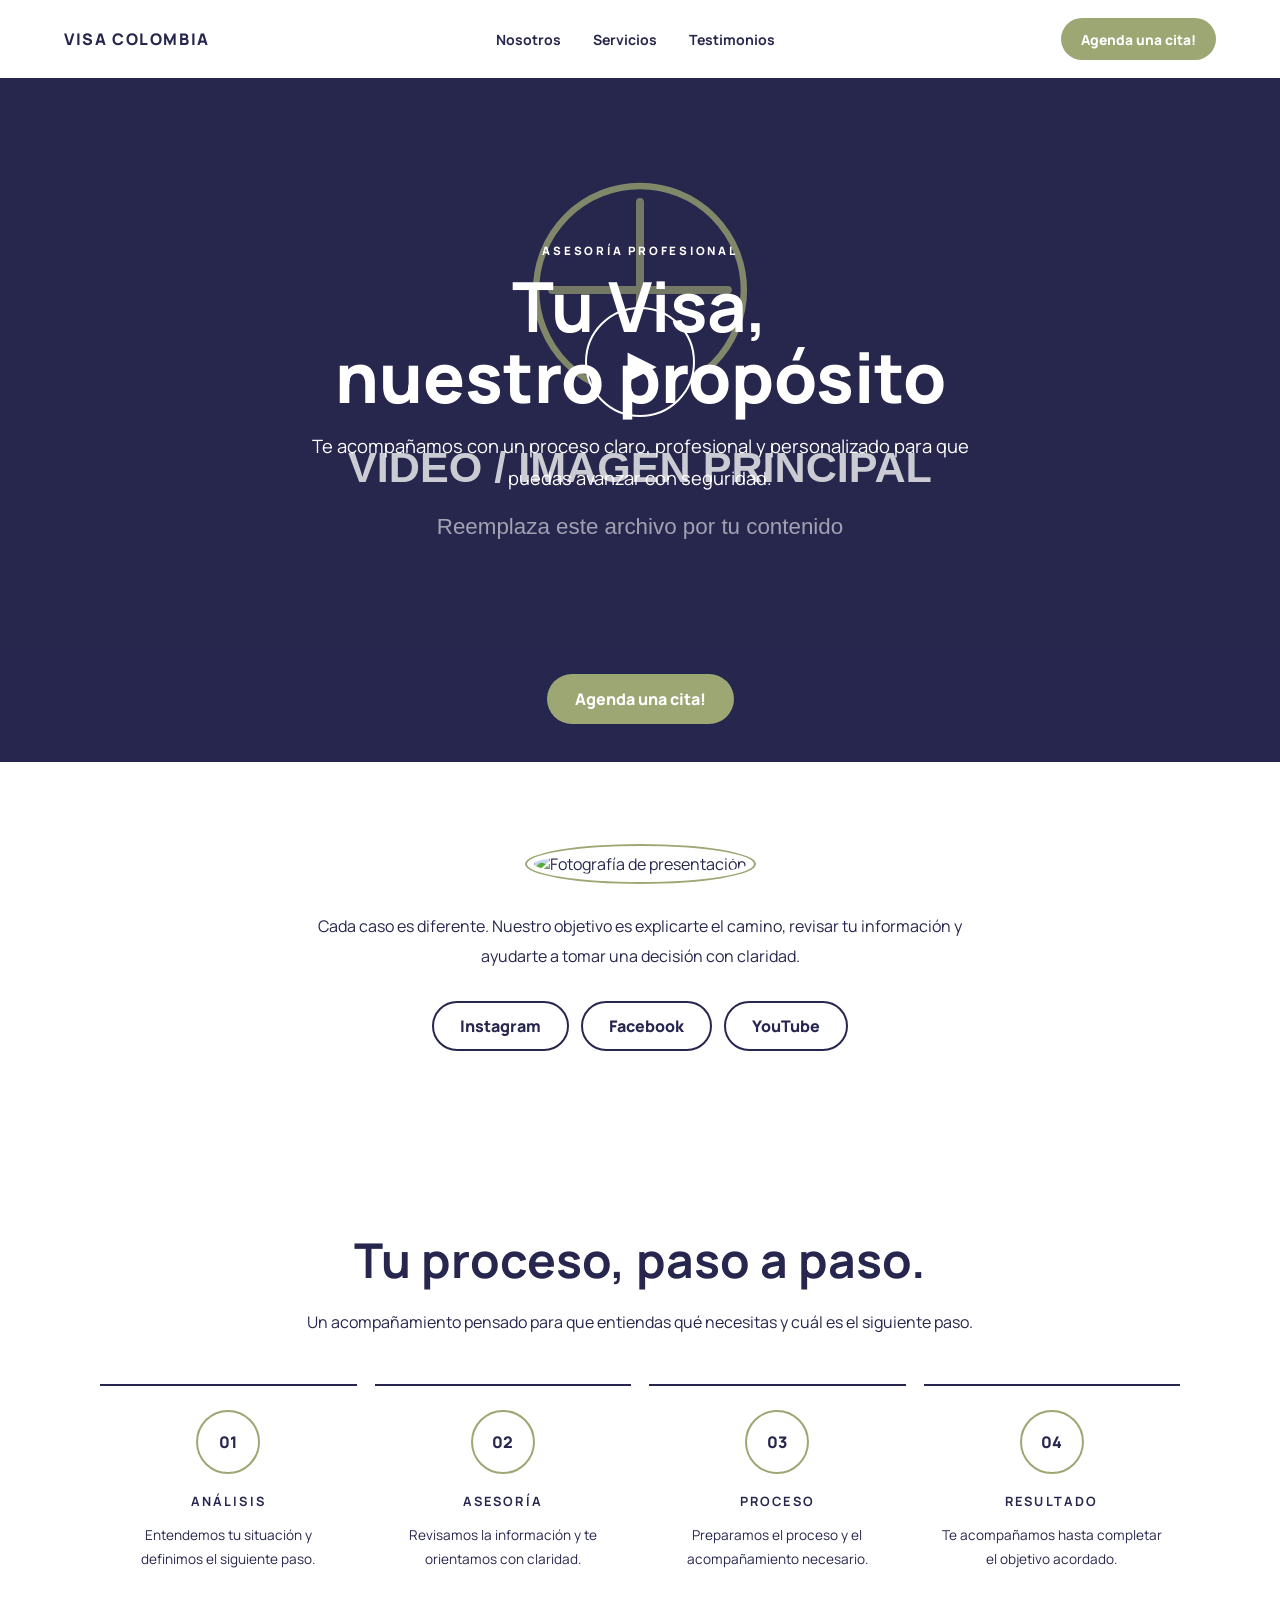
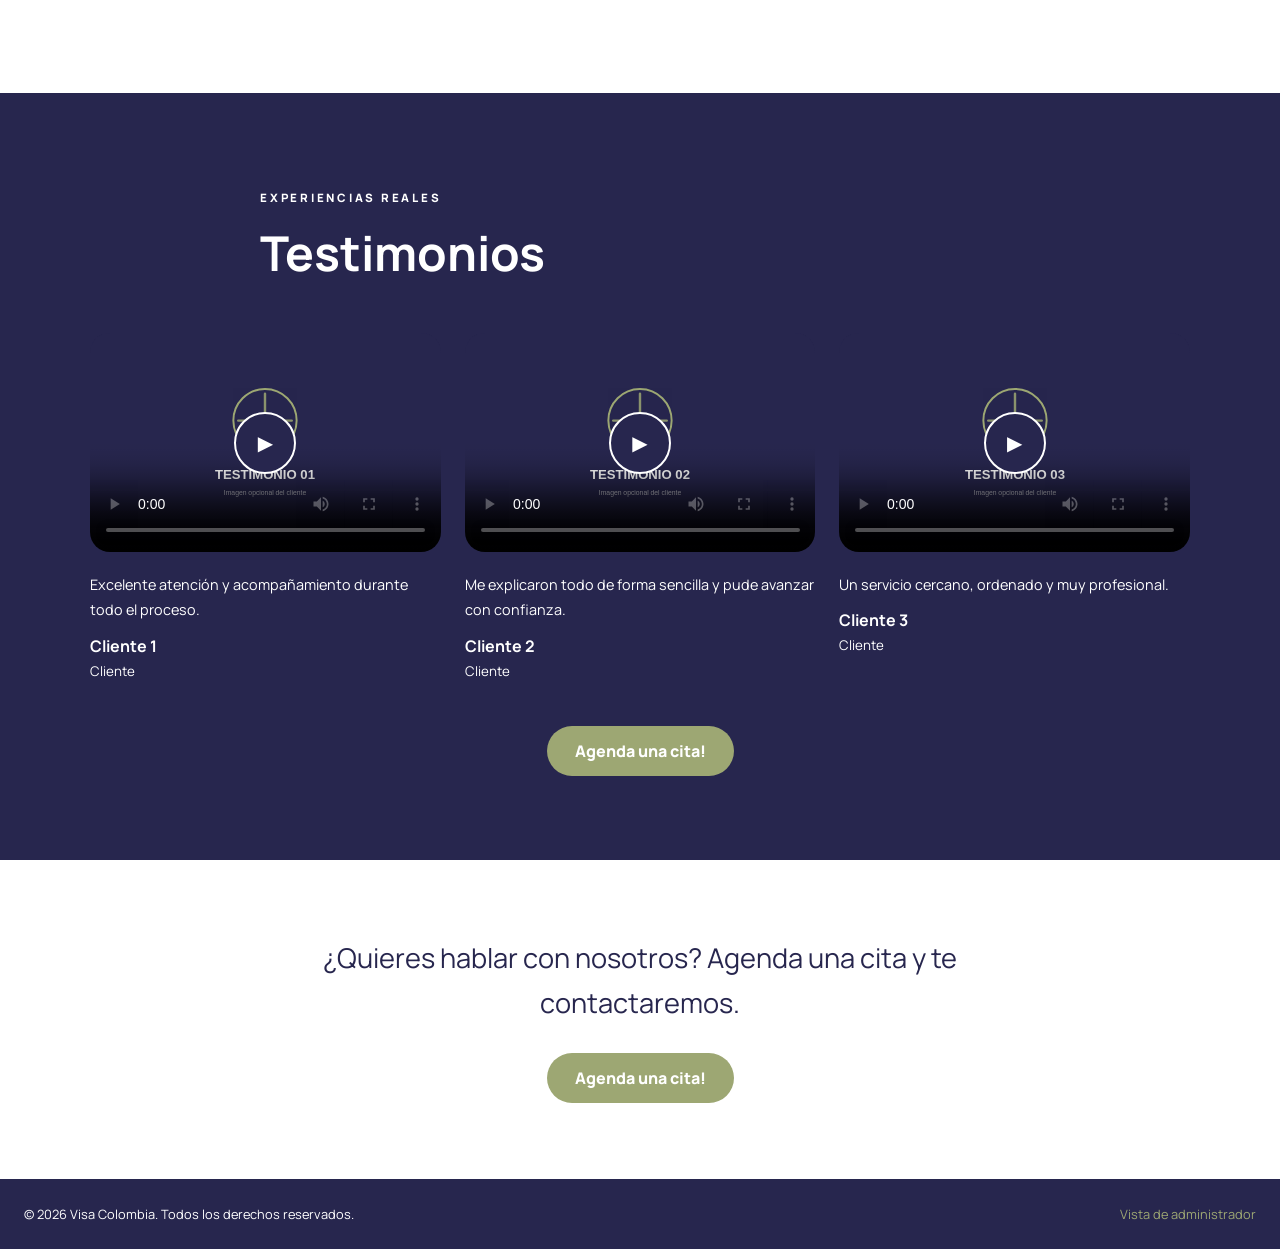
==== commit 3fff3597: "2V" ====
--- a/index.html
+++ b/index.html
@@ -32,7 +32,7 @@
   <div class="hero-cta-row"><a class="pill pill-green hero-cta" href="registro.html" data-cta>Agenda una cita!</a></div>
 </section>
 <section class="profile section" id="nosotros">
-  <img class="profile-img" src="assets/images/profile-placeholder.svg" alt="Fotografía de presentación">
+  <img class="profile-img" src="assets/images/profile-placeholder.jpeg" alt="Fotografía de presentación">
   <p class="profile-text">Cada caso es diferente. Nuestro objetivo es explicarte el camino, revisar tu información y ayudarte a tomar una decisión con claridad.</p>
   <div class="socials">
     <a class="pill pill-outline" href="https://instagram.com/tuempresa" target="_blank" rel="noopener">Instagram</a>
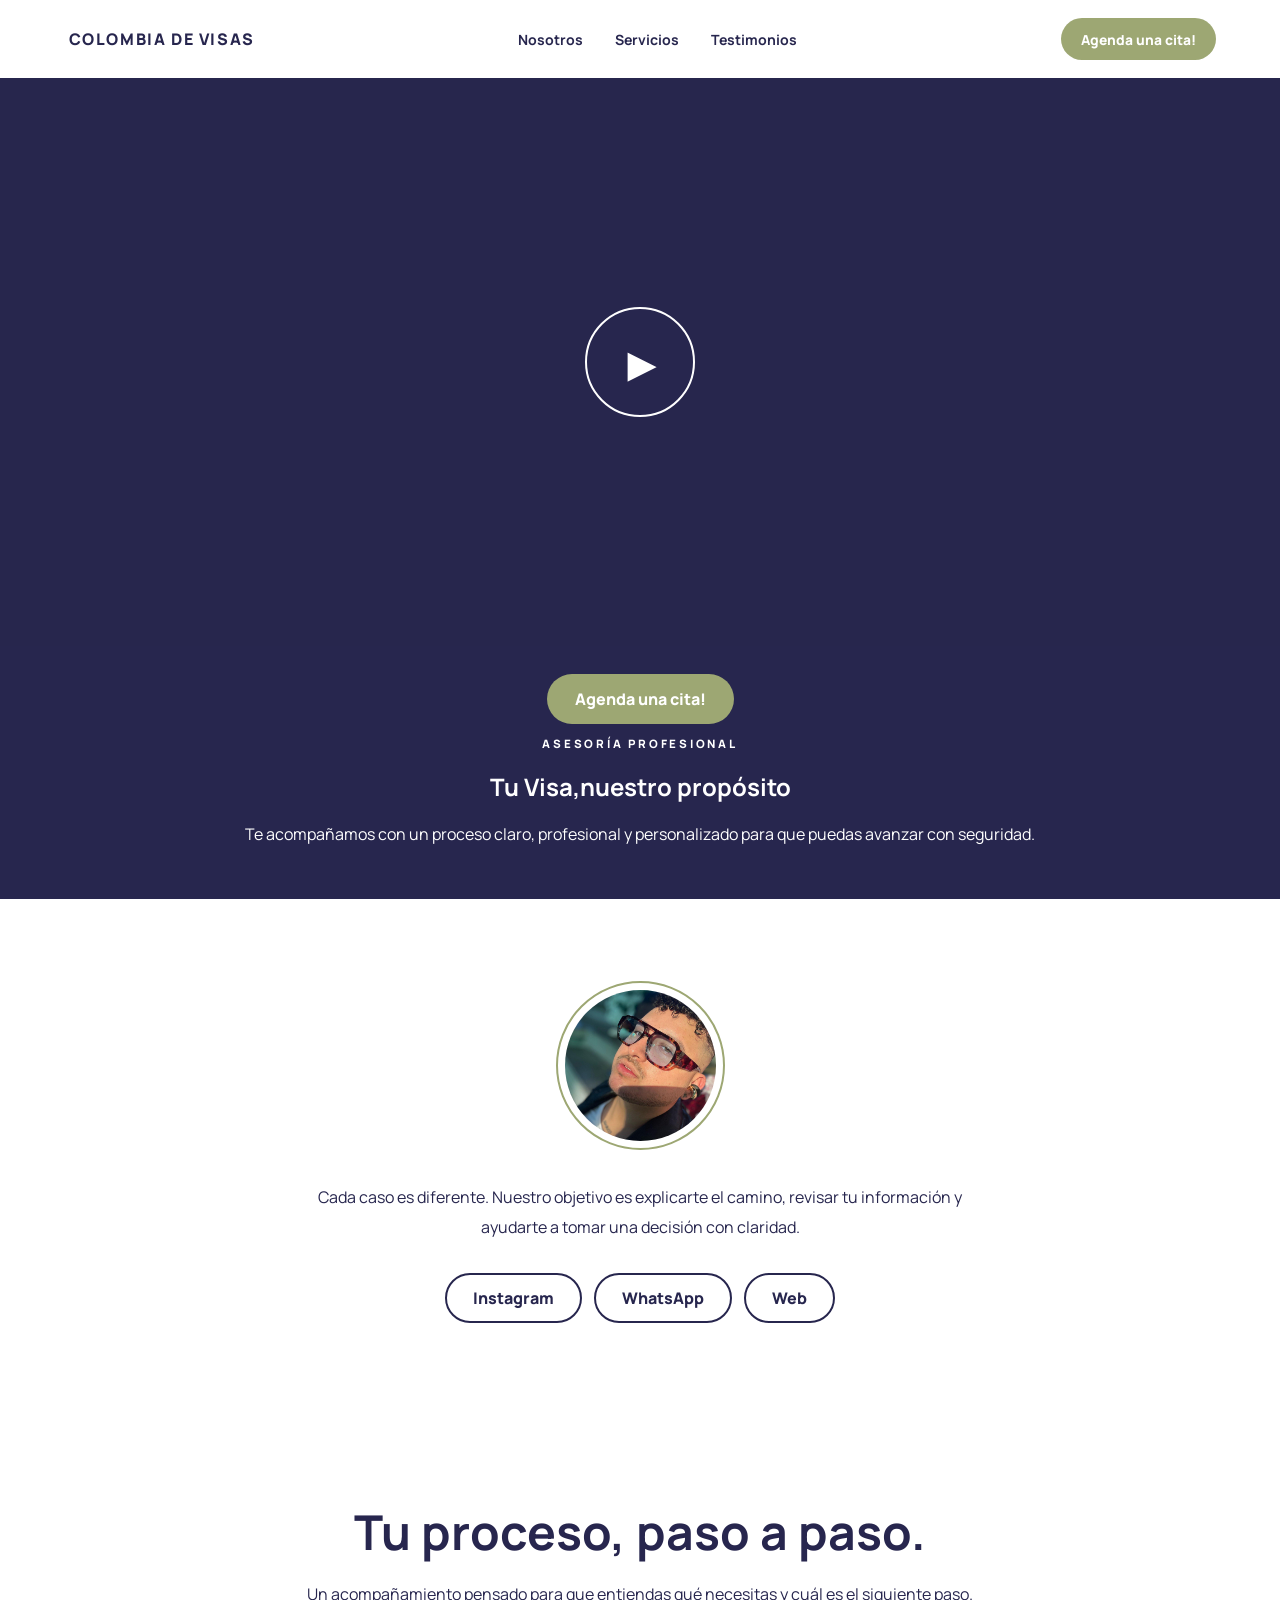
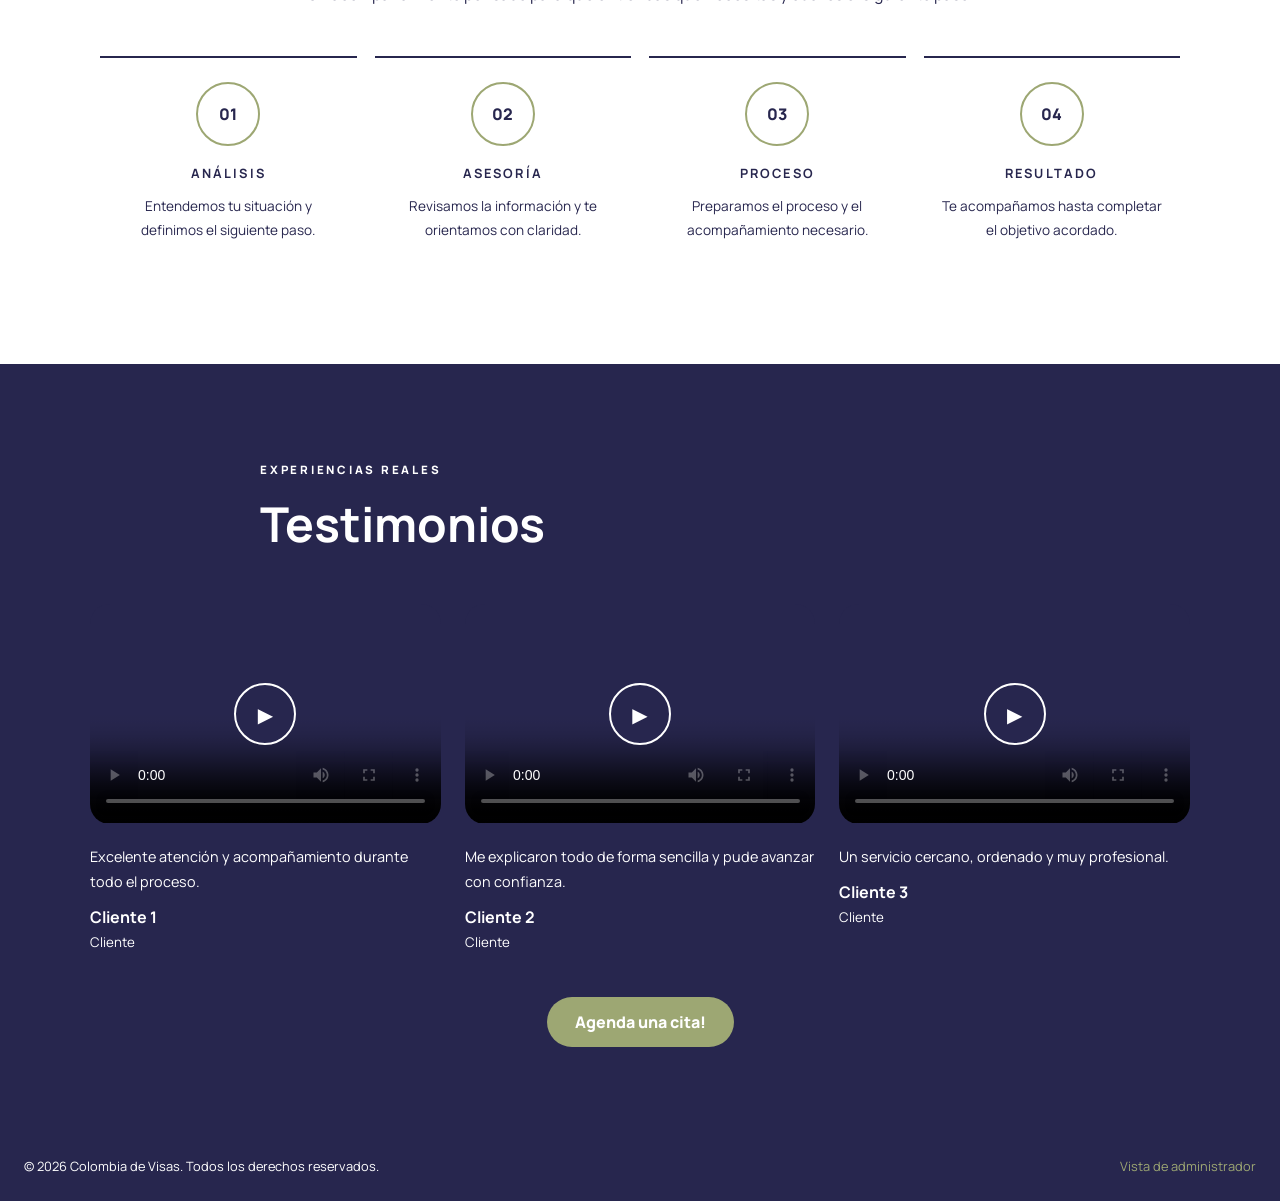
==== commit 1cc8cedc: "2v2" ====
--- a/index.html
+++ b/index.html
@@ -2,7 +2,7 @@
 <html lang="es">
 <head>
 <meta charset="utf-8"><meta name="viewport" content="width=device-width,initial-scale=1,viewport-fit=cover">
-<title>Visa Colombia | Acompañamiento profesional</title>
+<title>Colombia de Visas | Acompañamiento profesional</title>
 <meta name="description" content="Agenda una cita y recibe acompañamiento profesional para tu proceso migratorio a Colombia.">
 <meta name="theme-color" content="#27264e">
 <link rel="preconnect" href="https://fonts.googleapis.com"><link rel="preconnect" href="https://fonts.gstatic.com" crossorigin>
@@ -11,7 +11,10 @@
 </head>
 <body>
 <header class="topbar">
-  <a class="brand" href="index.html">Visa Colombia</a>
+  <a class="brand brand-lockup" href="index.html" aria-label="Colombia de Visas">
+    <img src="assets/images/logo-monogram.png" alt="" class="brand-mark">
+    <span class="brand-name">Colombia de Visas</span>
+  </a>
   <nav><a href="#nosotros">Nosotros</a><a href="#servicios">Servicios</a><a href="#testimonios">Testimonios</a></nav>
   <a class="pill pill-green small" href="registro.html" data-cta>Agenda una cita!</a>
 </header>
@@ -22,22 +25,24 @@
       <source src="assets/videos/hero.mp4" type="video/mp4">
     </video>
     <div class="video-shade"></div>
-    <div class="hero-overlay">
+    <div class="hero-play" aria-hidden="true">▶</div>
+  </div>
+  <div class="hero-cta-row">
+    <a class="pill pill-green hero-cta" href="registro.html" data-cta>Agenda una cita!</a>
+    <div class="hero-message">
       <p class="eyebrow">Asesoría profesional</p>
       <h1>Tu Visa,<strong>nuestro propósito</strong></h1>
       <p>Te acompañamos con un proceso claro, profesional y personalizado para que puedas avanzar con seguridad.</p>
     </div>
-    <div class="hero-play" aria-hidden="true">▶</div>
   </div>
-  <div class="hero-cta-row"><a class="pill pill-green hero-cta" href="registro.html" data-cta>Agenda una cita!</a></div>
 </section>
 <section class="profile section" id="nosotros">
   <img class="profile-img" src="assets/images/profile-placeholder.jpeg" alt="Fotografía de presentación">
   <p class="profile-text">Cada caso es diferente. Nuestro objetivo es explicarte el camino, revisar tu información y ayudarte a tomar una decisión con claridad.</p>
   <div class="socials">
     <a class="pill pill-outline" href="https://instagram.com/tuempresa" target="_blank" rel="noopener">Instagram</a>
-    <a class="pill pill-outline" href="https://facebook.com/tuempresa" target="_blank" rel="noopener">Facebook</a>
-    <a class="pill pill-outline" href="https://youtube.com/@tuempresa" target="_blank" rel="noopener">YouTube</a>
+    <a class="pill pill-outline" href="https://wa.me/" target="_blank" rel="noopener">WhatsApp</a>
+    <a class="pill pill-outline" href="index.html">Web</a>
   </div>
 </section>
 <section class="services section" id="servicios">
@@ -58,9 +63,8 @@
   </div>
   <a class="pill pill-green cta-inline" href="registro.html" data-cta>Agenda una cita!</a>
 </section>
-<section class="quote"><p>¿Quieres hablar con nosotros? Agenda una cita y te contactaremos.</p><a class="pill pill-green" href="registro.html" data-cta>Agenda una cita!</a></section>
 </main>
-<footer><span>© 2026 Visa Colombia. Todos los derechos reservados.</span><a href="admin-demo.html">Vista de administrador</a></footer>
+<footer><span>© 2026 Colombia de Visas. Todos los derechos reservados.</span><a href="admin-demo.html">Vista de administrador</a></footer>
 <script src="js/site.js"></script>
 </body>
 </html>
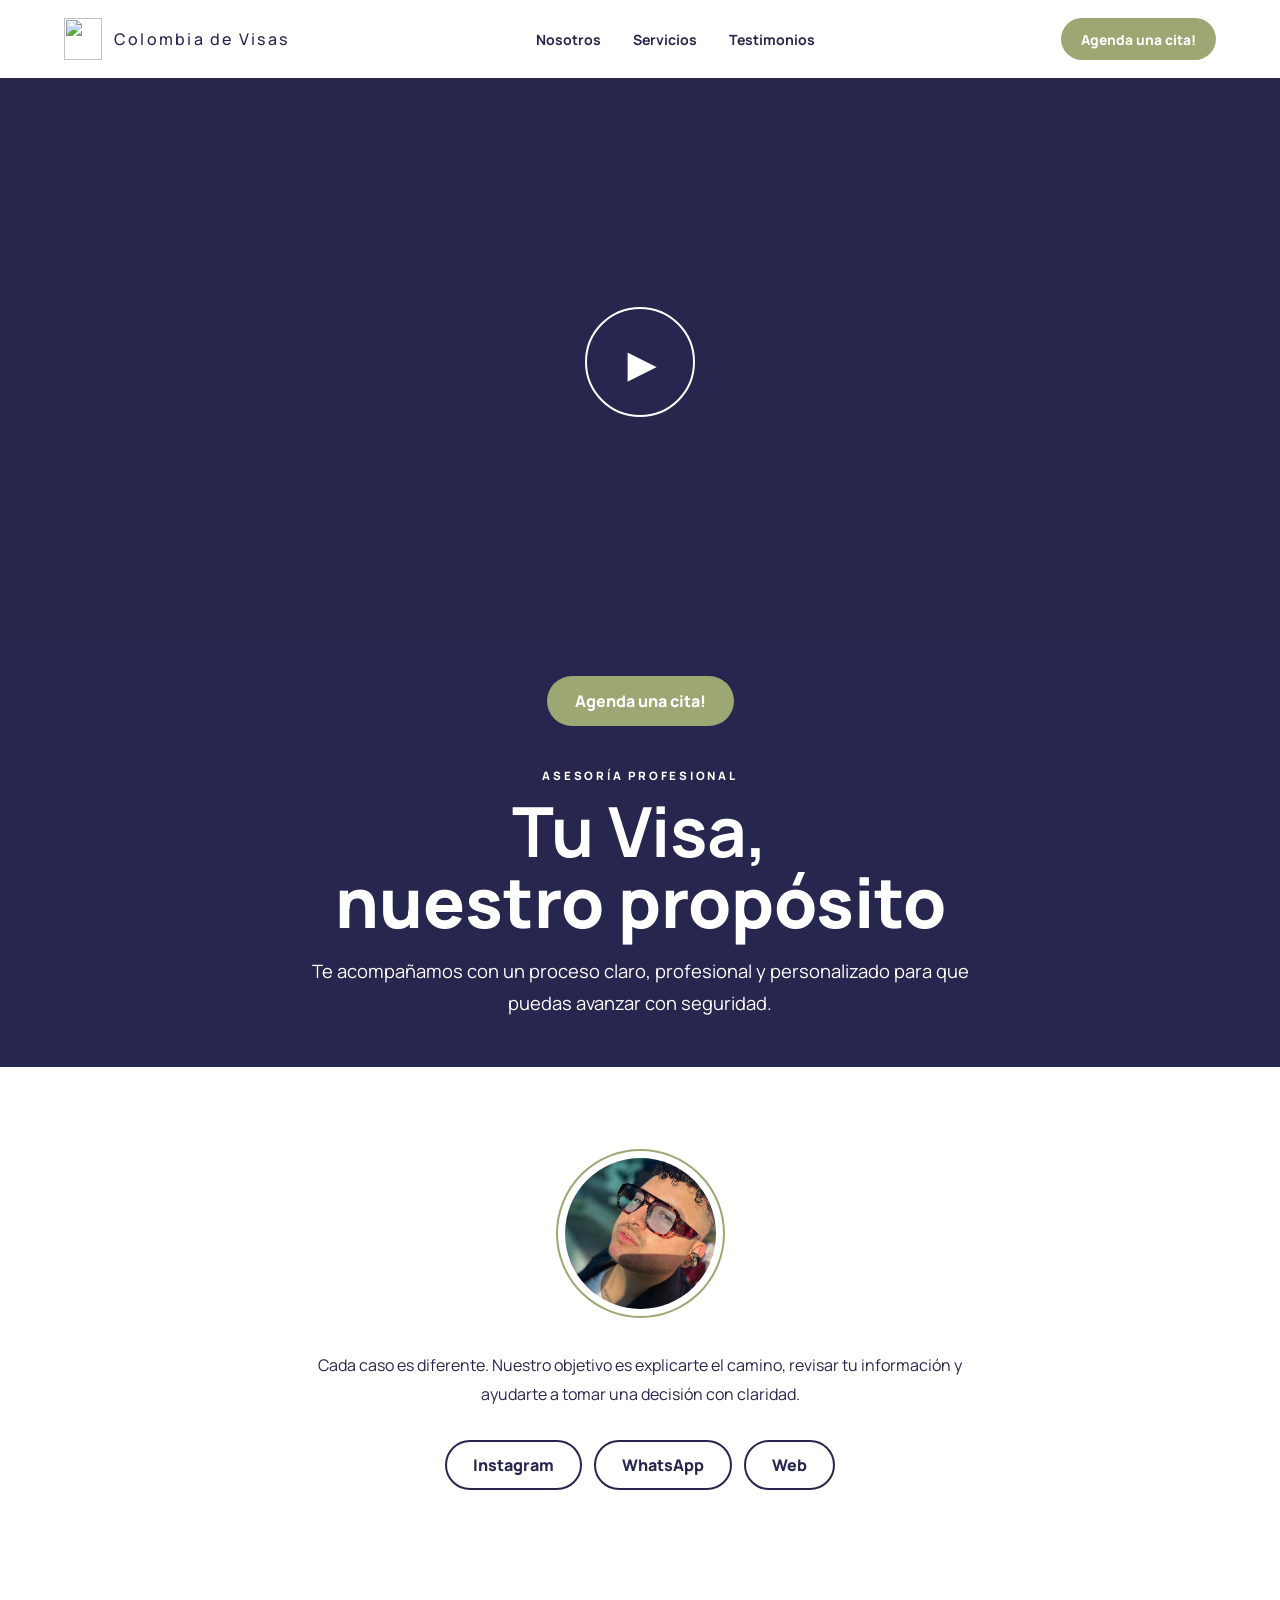
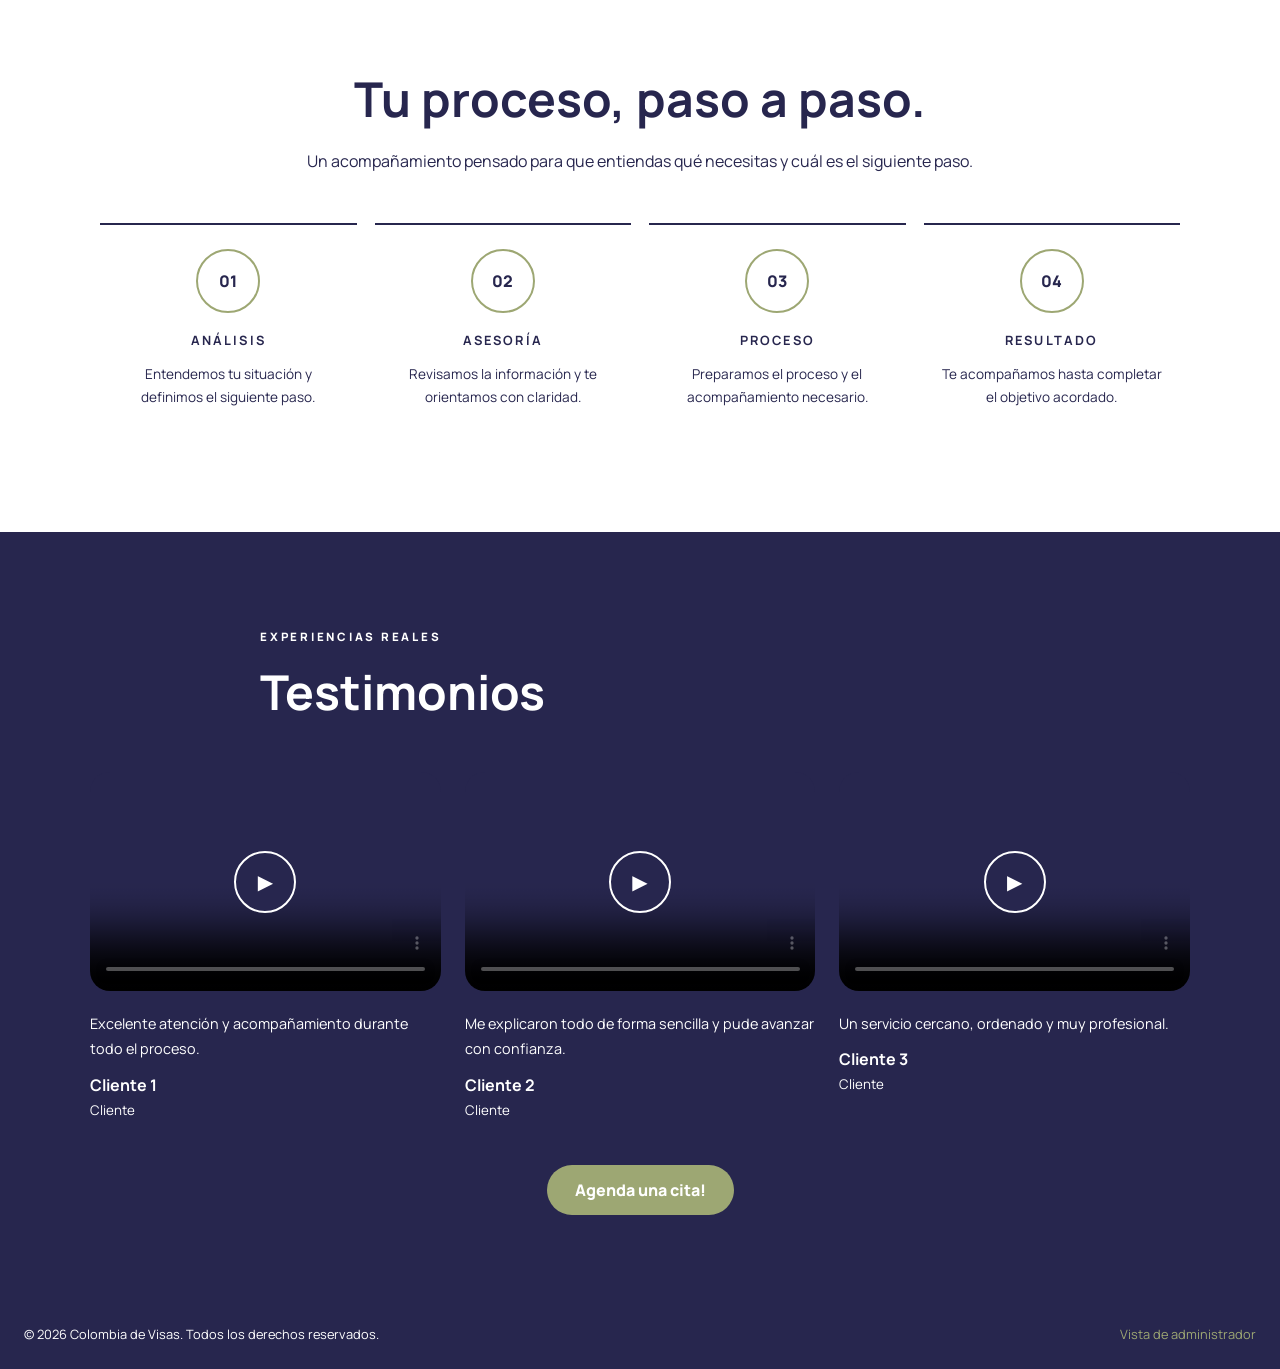
==== commit a760ee3a: "v2" ====
--- a/index.html
+++ b/index.html
@@ -21,7 +21,7 @@
 <main>
 <section class="hero">
   <div class="video-wrap">
-    <video class="hero-video" autoplay muted loop playsinline preload="auto" poster="assets/images/hero-placeholder.svg">
+    <video class="hero-video" autoplay loop playsinline preload="auto" poster="assets/images/hero-placeholder.svg">
       <source src="assets/videos/hero.mp4" type="video/mp4">
     </video>
     <div class="video-shade"></div>
--- a/css/style.css
+++ b/css/style.css
@@ -1,3 +1,7 @@
-:root{--blue:#27264e;--green:#9da773;--white:#fff;--font:'Manrope',system-ui,sans-serif}*{box-sizing:border-box}html{scroll-behavior:smooth}body{margin:0;font-family:var(--font);color:var(--blue);background:var(--white)}a{text-decoration:none;color:inherit}button,input,textarea,select{font:inherit}.pill{display:inline-flex;align-items:center;justify-content:center;min-height:50px;padding:12px 26px;border-radius:999px;border:2px solid transparent;font-weight:800;cursor:pointer;transition:transform .2s ease,opacity .2s ease;white-space:nowrap}.pill:hover{transform:translateY(-2px)}.pill-green{background:var(--green);color:var(--white)}.pill-outline{background:transparent;color:var(--blue);border-color:var(--blue)}.pill-outline:hover{background:var(--blue);color:var(--white)}.pill.small{min-height:42px;padding:9px 18px;font-size:.86rem}.topbar{height:78px;display:flex;align-items:center;justify-content:space-between;gap:24px;padding:0 clamp(18px,5vw,70px);background:var(--white);position:relative;z-index:5}.brand{font-weight:800;letter-spacing:.1em;text-transform:uppercase}.topbar nav{display:flex;gap:32px;font-size:.88rem;font-weight:700}.hero{background:var(--blue);color:var(--white)}.video-wrap{position:relative;width:100%;aspect-ratio:16/7.1;max-height:650px;overflow:hidden;background:var(--blue)}.hero-video{width:100%;height:100%;object-fit:cover;display:block}.video-shade{position:absolute;inset:0;background:var(--blue);opacity:.24}.hero-overlay{position:absolute;z-index:2;left:50%;top:50%;transform:translate(-50%,-50%);width:min(850px,90%);text-align:center}.hero-overlay h1{font-size:clamp(2rem,5.4vw,4.5rem);line-height:1.04;margin:12px 0 18px}.hero-overlay h1 strong{display:block;font-weight:800}.hero-overlay>p:not(.eyebrow){font-size:clamp(.95rem,2vw,1.15rem);line-height:1.7;max-width:680px;margin:auto}.eyebrow{font-size:.72rem;text-transform:uppercase;letter-spacing:.24em;font-weight:800}.hero-play,.testi-play{display:grid;place-items:center;border-radius:50%;border:2px solid var(--white);background:var(--blue);color:var(--white);pointer-events:none}.hero-play{position:absolute;left:50%;top:50%;transform:translate(-50%,-50%);width:110px;height:110px;font-size:38px;padding-left:4px}.hero-cta-row{padding:28px 20px 38px;text-align:center;background:var(--blue)}.section{padding:84px 24px}.profile{text-align:center;background:var(--white)}.profile-img{width:165px;height:165px;border-radius:50%;object-fit:cover;border:7px solid var(--white);outline:2px solid var(--green)}.profile-text{max-width:680px;margin:30px auto;color:var(--blue);line-height:1.85}.socials{display:flex;justify-content:center;gap:12px;flex-wrap:wrap}.services{background:var(--white)}.section-title{text-align:center;max-width:760px;margin:0 auto 48px}.section-title h2{font-size:clamp(1.9rem,4vw,3rem);margin:8px 0 14px}.section-title p{line-height:1.75}.service-grid{max-width:1080px;margin:auto;display:grid;grid-template-columns:repeat(4,1fr);gap:18px}.service{text-align:center;padding:24px 18px;border-top:2px solid var(--blue)}.service-icon{width:64px;height:64px;border:2px solid var(--green);border-radius:50%;display:grid;place-items:center;margin:0 auto 18px;font-weight:800}.service h3{font-size:.8rem;letter-spacing:.17em;margin-bottom:12px}.service p{font-size:.85rem;line-height:1.75}.testimonials{background:var(--blue);color:var(--white)}.section-title.left{text-align:left}.testi-grid{max-width:1100px;margin:auto;display:grid;grid-template-columns:repeat(3,1fr);gap:24px}.testi-video{position:relative;aspect-ratio:16/10;border-radius:20px;overflow:hidden;background:var(--blue)}.testi-video video{width:100%;height:100%;object-fit:cover}.testi-play{position:absolute;left:50%;top:50%;transform:translate(-50%,-50%);width:62px;height:62px;font-size:20px}.testi p{font-size:.9rem;line-height:1.75;margin:20px 0 12px}.testi strong,.testi small{display:block}.testi small{margin-top:5px}.cta-inline{display:flex;width:max-content;margin:46px auto 0}.quote{text-align:center;padding:76px 24px;background:var(--white)}.quote p{max-width:760px;margin:0 auto 28px;font-size:clamp(1.15rem,2.5vw,1.7rem);line-height:1.65}footer{background:var(--blue);color:var(--white);padding:26px 24px;display:flex;justify-content:space-between;gap:18px;font-size:.8rem}footer a{color:var(--green)}.dark-page{background:var(--blue);min-height:100vh}.simple-head,.admin-head{display:flex;align-items:center;justify-content:space-between;gap:20px;padding:22px clamp(18px,5vw,70px);color:var(--white)}.simple-head .brand{color:var(--white)}.simple-head .pill-outline{color:var(--white);border-color:var(--white)}.form-page{padding:20px 20px 80px}.form-card,.admin-card{max-width:760px;margin:30px auto;background:var(--white);border-radius:28px;padding:clamp(26px,5vw,48px)}.form-card h1{font-size:clamp(2rem,5vw,3rem);margin:10px 0}.form-intro{line-height:1.75}.form-card label,.admin-grid label{display:block;font-size:.86rem;font-weight:800;margin:18px 0}.form-card input,.form-card select,.admin-grid input,.admin-grid textarea{width:100%;margin-top:8px;padding:14px 15px;border:2px solid var(--blue);border-radius:14px;outline:0;background:var(--white);color:var(--blue)}.form-card input:focus,.form-card select:focus,.admin-grid input:focus,.admin-grid textarea:focus{border-color:var(--green)}.choice-wrap{margin:28px 0}.choice-wrap>p{font-weight:800}.choice{display:flex!important;align-items:center;gap:12px;border:2px solid var(--blue);border-radius:16px;padding:14px!important;margin:10px 0!important;cursor:pointer}.choice input{width:auto!important;margin:0!important}.action-area{display:flex;justify-content:center;margin-top:25px}.hidden{display:none!important}.form-msg{margin:15px 0;padding:12px 14px;border-radius:14px;border:2px solid var(--blue)}.form-msg.ok{border-color:var(--green)}.form-msg.error{border-color:var(--blue)}.admin-page{background:var(--white)}.admin-head{background:var(--blue)}.admin-head h1{margin:6px 0;color:var(--white)}.admin-wrap{max-width:1250px;margin:auto;padding:30px 20px 80px}.admin-card{max-width:none;margin:0 0 25px;border:2px solid var(--blue)}.admin-grid{display:grid;grid-template-columns:repeat(2,1fr);gap:0 20px}.admin-full{grid-column:1/-1}.admin-grid textarea{min-height:100px;resize:vertical}.demo-note{padding:15px;border-radius:14px;background:var(--green);color:var(--white);line-height:1.6}.table-head{display:flex;justify-content:space-between;align-items:center;margin-bottom:20px}.table-scroll{overflow:auto}table{width:100%;border-collapse:collapse;min-width:760px;font-size:.82rem}th,td{padding:13px 10px;border-bottom:2px solid var(--blue);text-align:left}th{background:var(--blue);color:var(--white)}
+:root{--blue:#27264e;--green:#9da773;--white:#fff;--font:'Manrope',system-ui,sans-serif}*{box-sizing:border-box}html{scroll-behavior:smooth}body{margin:0;font-family:var(--font);color:var(--blue);background:var(--white)}a{text-decoration:none;color:inherit}button,input,textarea,select{font:inherit}.pill{display:inline-flex;align-items:center;justify-content:center;min-height:50px;padding:12px 26px;border-radius:999px;border:2px solid transparent;font-weight:800;cursor:pointer;transition:transform .2s ease,opacity .2s ease;white-space:nowrap}.pill:hover{transform:translateY(-2px)}.pill-green{background:var(--green);color:var(--white)}.pill-outline{background:transparent;color:var(--blue);border-color:var(--blue)}.pill-outline:hover{background:var(--blue);color:var(--white)}.pill.small{min-height:42px;padding:9px 18px;font-size:.86rem}.topbar{height:78px;display:flex;align-items:center;justify-content:space-between;gap:24px;padding:0 clamp(18px,5vw,70px);background:var(--white);position:relative;z-index:5}.brand{font-weight:800;letter-spacing:.1em;text-transform:uppercase}.brand-lockup{display:inline-flex;align-items:center;gap:12px;text-transform:none}.brand-mark{width:38px;height:42px;object-fit:contain;display:block}.brand-name{font-size:1rem;font-weight:500;letter-spacing:.14em;white-space:nowrap}.topbar nav{display:flex;gap:32px;font-size:.88rem;font-weight:700}.hero{background:var(--blue);color:var(--white)}.video-wrap{position:relative;width:100%;aspect-ratio:16/7.1;max-height:650px;overflow:hidden;background:var(--blue)}.hero-video{width:100%;height:100%;object-fit:cover;display:block}.video-shade{position:absolute;inset:0;background:var(--blue);opacity:.24}.hero-overlay{position:absolute;z-index:2;left:50%;top:50%;transform:translate(-50%,-50%);width:min(850px,90%);text-align:center}.hero-overlay h1{font-size:clamp(2rem,5.4vw,4.5rem);line-height:1.04;margin:12px 0 18px}.hero-overlay h1 strong{display:block;font-weight:800}.hero-overlay>p:not(.eyebrow){font-size:clamp(.95rem,2vw,1.15rem);line-height:1.7;max-width:680px;margin:auto}.eyebrow{font-size:.72rem;text-transform:uppercase;letter-spacing:.24em;font-weight:800}.hero-play,.testi-play{display:grid;place-items:center;border-radius:50%;border:2px solid var(--white);background:var(--blue);color:var(--white);pointer-events:none}.hero-play{position:absolute;left:50%;top:50%;transform:translate(-50%,-50%);width:110px;height:110px;font-size:38px;padding-left:4px}.hero-cta-row{padding:30px 20px 48px;text-align:center;background:var(--blue);display:flex;flex-direction:column;align-items:center}.hero-message{width:min(850px,92%);margin-top:30px;color:var(--white)}.hero-message h1{font-size:clamp(2rem,5.4vw,4.5rem);line-height:1.04;margin:12px 0 18px}.hero-message h1 strong{display:block;font-weight:800}.hero-message>p:not(.eyebrow){font-size:clamp(.95rem,2vw,1.15rem);line-height:1.7;max-width:680px;margin:auto}.section{padding:84px 24px}.profile{text-align:center;background:var(--white)}.profile-img{width:165px;height:165px;border-radius:50%;object-fit:cover;border:7px solid var(--white);outline:2px solid var(--green)}.profile-text{max-width:680px;margin:30px auto;color:var(--blue);line-height:1.85}.socials{display:flex;justify-content:center;gap:12px;flex-wrap:wrap}.services{background:var(--white)}.section-title{text-align:center;max-width:760px;margin:0 auto 48px}.section-title h2{font-size:clamp(1.9rem,4vw,3rem);margin:8px 0 14px}.section-title p{line-height:1.75}.service-grid{max-width:1080px;margin:auto;display:grid;grid-template-columns:repeat(4,1fr);gap:18px}.service{text-align:center;padding:24px 18px;border-top:2px solid var(--blue)}.service-icon{width:64px;height:64px;border:2px solid var(--green);border-radius:50%;display:grid;place-items:center;margin:0 auto 18px;font-weight:800}.service h3{font-size:.8rem;letter-spacing:.17em;margin-bottom:12px}.service p{font-size:.85rem;line-height:1.75}.testimonials{background:var(--blue);color:var(--white)}.section-title.left{text-align:left}.testi-grid{max-width:1100px;margin:auto;display:grid;grid-template-columns:repeat(3,1fr);gap:24px}.testi-video{position:relative;aspect-ratio:16/10;border-radius:20px;overflow:hidden;background:var(--blue)}.testi-video video{width:100%;height:100%;object-fit:cover}.testi-play{position:absolute;left:50%;top:50%;transform:translate(-50%,-50%);width:62px;height:62px;font-size:20px}.testi p{font-size:.9rem;line-height:1.75;margin:20px 0 12px}.testi strong,.testi small{display:block}.testi small{margin-top:5px}.cta-inline{display:flex;width:max-content;margin:46px auto 0}.quote{text-align:center;padding:76px 24px;background:var(--white)}.quote p{max-width:760px;margin:0 auto 28px;font-size:clamp(1.15rem,2.5vw,1.7rem);line-height:1.65}footer{background:var(--blue);color:var(--white);padding:26px 24px;display:flex;justify-content:space-between;gap:18px;font-size:.8rem}footer a{color:var(--green)}.dark-page{background:var(--blue);min-height:100vh}.simple-head,.admin-head{display:flex;align-items:center;justify-content:space-between;gap:20px;padding:22px clamp(18px,5vw,70px);color:var(--white)}.simple-head .brand{color:var(--white)}.simple-head .pill-outline{color:var(--white);border-color:var(--white)}.form-page{padding:20px 20px 80px}.form-card,.admin-card{max-width:760px;margin:30px auto;background:var(--white);border-radius:28px;padding:clamp(26px,5vw,48px)}.form-card h1{font-size:clamp(2rem,5vw,3rem);margin:10px 0}.form-intro{line-height:1.75}.form-card label,.admin-grid label{display:block;font-size:.86rem;font-weight:800;margin:18px 0}.form-card input,.form-card select,.admin-grid input,.admin-grid textarea{width:100%;margin-top:8px;padding:14px 15px;border:2px solid var(--blue);border-radius:14px;outline:0;background:var(--white);color:var(--blue)}.form-card input:focus,.form-card select:focus,.admin-grid input:focus,.admin-grid textarea:focus{border-color:var(--green)}.choice-wrap{margin:28px 0}.choice-wrap>p{font-weight:800}.choice{display:flex!important;align-items:center;gap:12px;border:2px solid var(--blue);border-radius:16px;padding:14px!important;margin:10px 0!important;cursor:pointer}.choice input{width:auto!important;margin:0!important}.action-area{display:flex;justify-content:center;margin-top:25px}.hidden{display:none!important}.form-msg{margin:15px 0;padding:12px 14px;border-radius:14px;border:2px solid var(--blue)}.form-msg.ok{border-color:var(--green)}.form-msg.error{border-color:var(--blue)}.admin-page{background:var(--white)}.admin-head{background:var(--blue)}.admin-head h1{margin:6px 0;color:var(--white)}.admin-wrap{max-width:1250px;margin:auto;padding:30px 20px 80px}.admin-card{max-width:none;margin:0 0 25px;border:2px solid var(--blue)}.admin-grid{display:grid;grid-template-columns:repeat(2,1fr);gap:0 20px}.admin-full{grid-column:1/-1}.admin-grid textarea{min-height:100px;resize:vertical}.demo-note{padding:15px;border-radius:14px;background:var(--green);color:var(--white);line-height:1.6}.table-head{display:flex;justify-content:space-between;align-items:center;margin-bottom:20px}.table-scroll{overflow:auto}table{width:100%;border-collapse:collapse;min-width:760px;font-size:.82rem}th,td{padding:13px 10px;border-bottom:2px solid var(--blue);text-align:left}th{background:var(--blue);color:var(--white)}
 @media(max-width:800px){.topbar nav{display:none}.video-wrap{aspect-ratio:16/10}.hero-play{width:82px;height:82px;font-size:29px}.service-grid{grid-template-columns:repeat(2,1fr)}.testi-grid{grid-template-columns:1fr}.section{padding:62px 18px}.admin-grid{grid-template-columns:1fr}.admin-full{grid-column:auto}footer{flex-direction:column}}
 @media(max-width:520px){.topbar{height:68px}.topbar>.pill{display:none}.hero-overlay h1{font-size:2rem}.hero-overlay>p:not(.eyebrow){font-size:.84rem}.hero-play{width:70px;height:70px;font-size:24px}.profile-img{width:135px;height:135px}.socials .pill{width:100%;max-width:280px}.service-grid{grid-template-columns:1fr 1fr;gap:6px}.service{padding:18px 8px}.service-icon{width:52px;height:52px}.form-card{border-radius:22px;padding:25px 19px}.simple-head{padding:18px}.simple-head .pill{min-height:40px;padding:8px 16px}footer{padding:24px 18px}}
+
+.video-play-hidden{opacity:0!important;visibility:hidden!important;transition:opacity .2s ease,visibility .2s ease}.hero-play,.testi-play{transition:opacity .2s ease,visibility .2s ease}
+
+@media(max-width:520px){.brand-lockup{gap:8px}.brand-mark{width:31px;height:35px}.brand-name{font-size:.78rem;letter-spacing:.09em}}
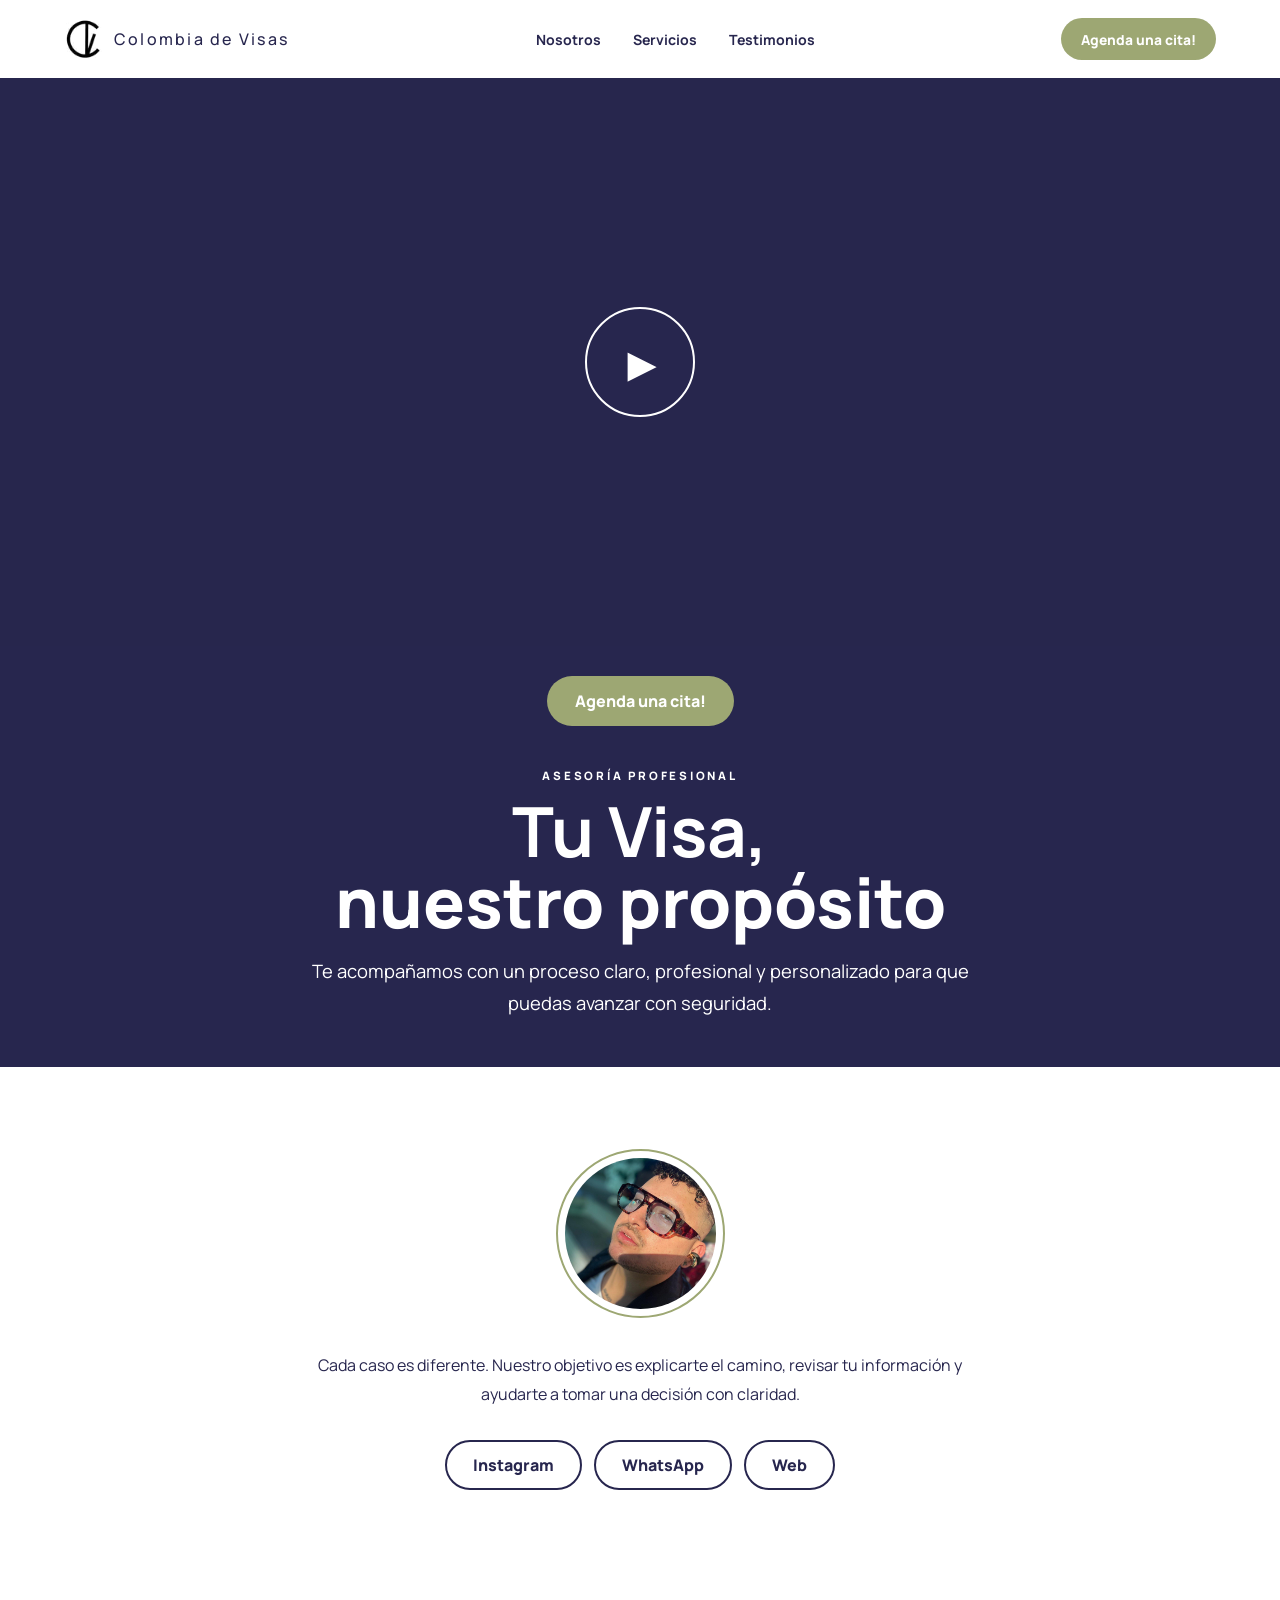
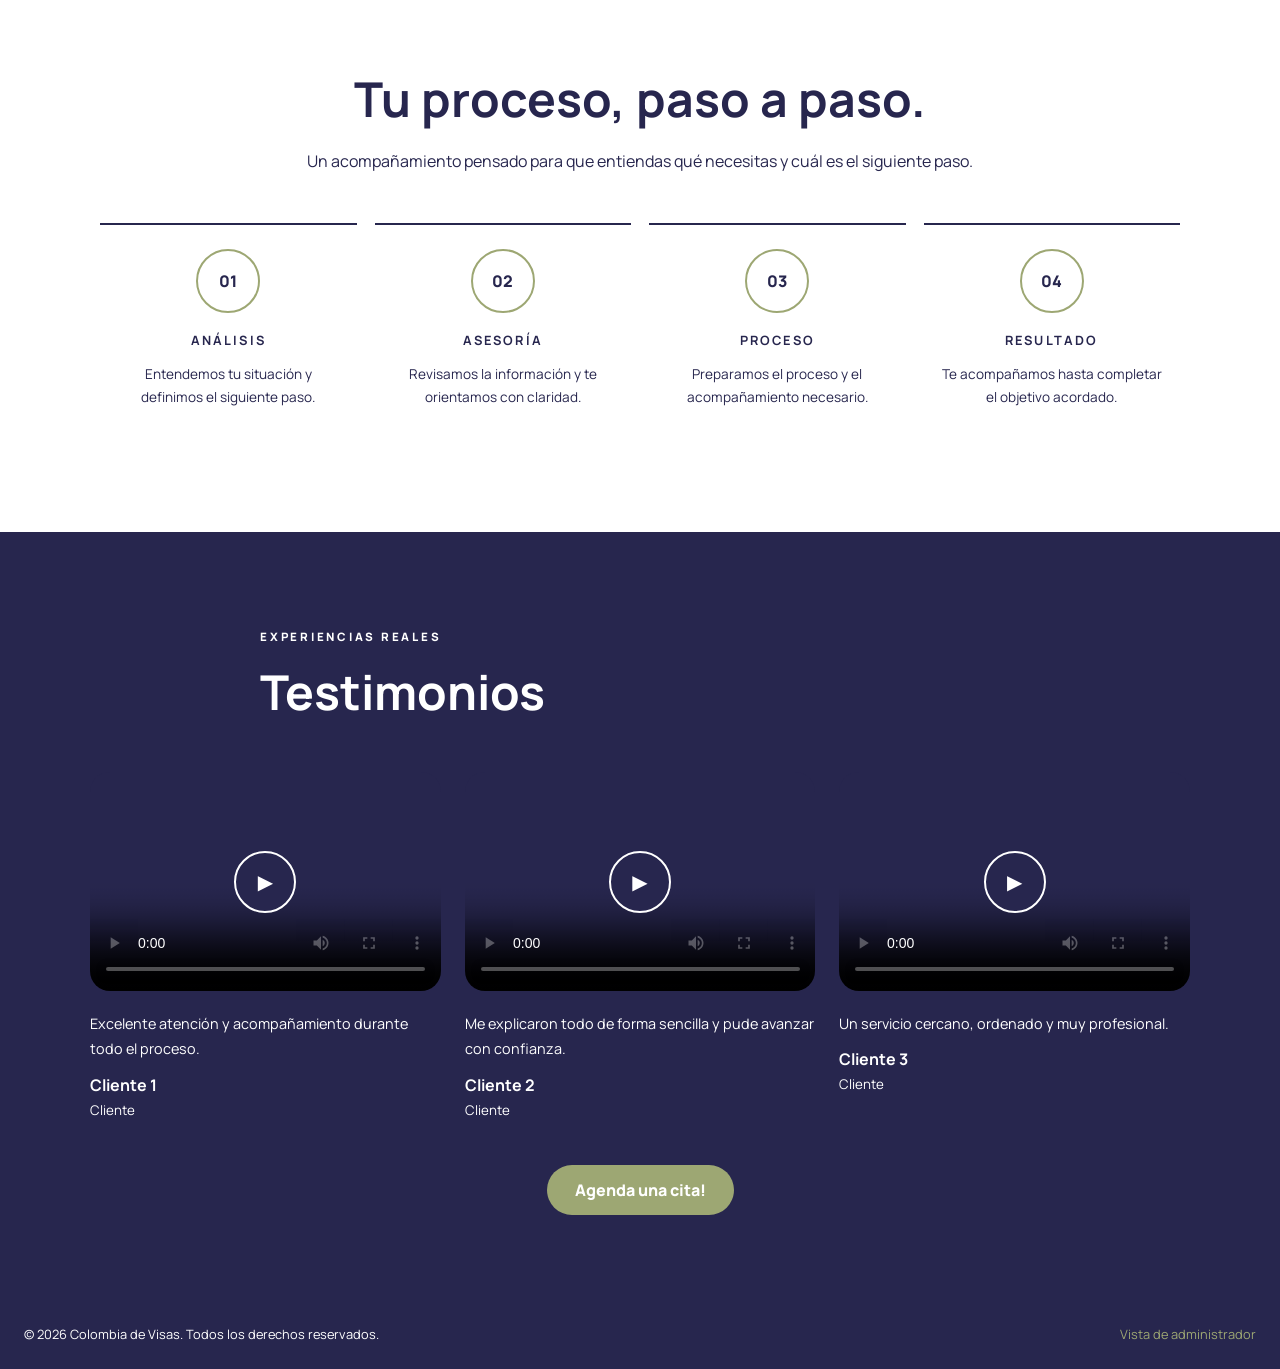
==== commit 2ac2da84: "2vs" ====
--- a/index.html
+++ b/index.html
@@ -40,7 +40,7 @@
   <img class="profile-img" src="assets/images/profile-placeholder.jpeg" alt="Fotografía de presentación">
   <p class="profile-text">Cada caso es diferente. Nuestro objetivo es explicarte el camino, revisar tu información y ayudarte a tomar una decisión con claridad.</p>
   <div class="socials">
-    <a class="pill pill-outline" href="https://instagram.com/tuempresa" target="_blank" rel="noopener">Instagram</a>
+    <a class="pill pill-outline" href="https://www.instagram.com/colombiadevisas" target="_blank" rel="noopener">Instagram</a>
     <a class="pill pill-outline" href="https://wa.me/" target="_blank" rel="noopener">WhatsApp</a>
     <a class="pill pill-outline" href="index.html">Web</a>
   </div>
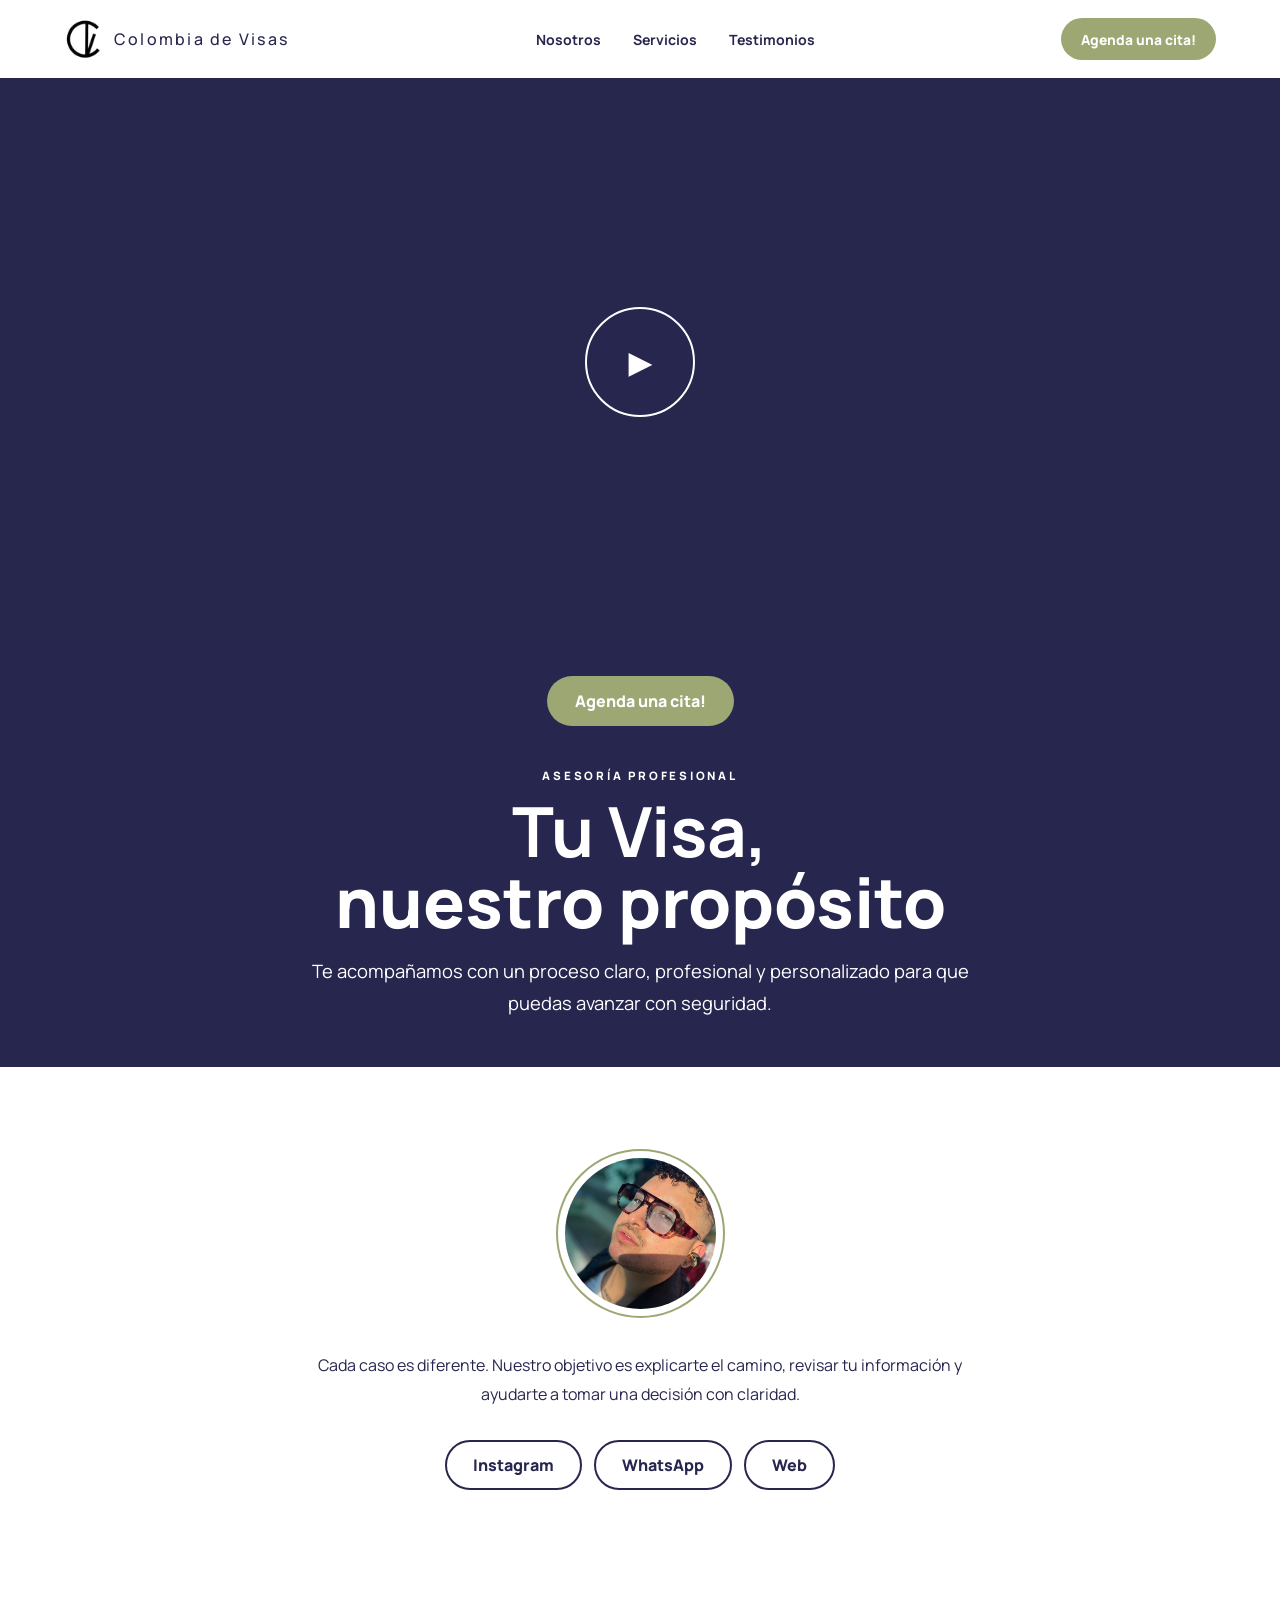
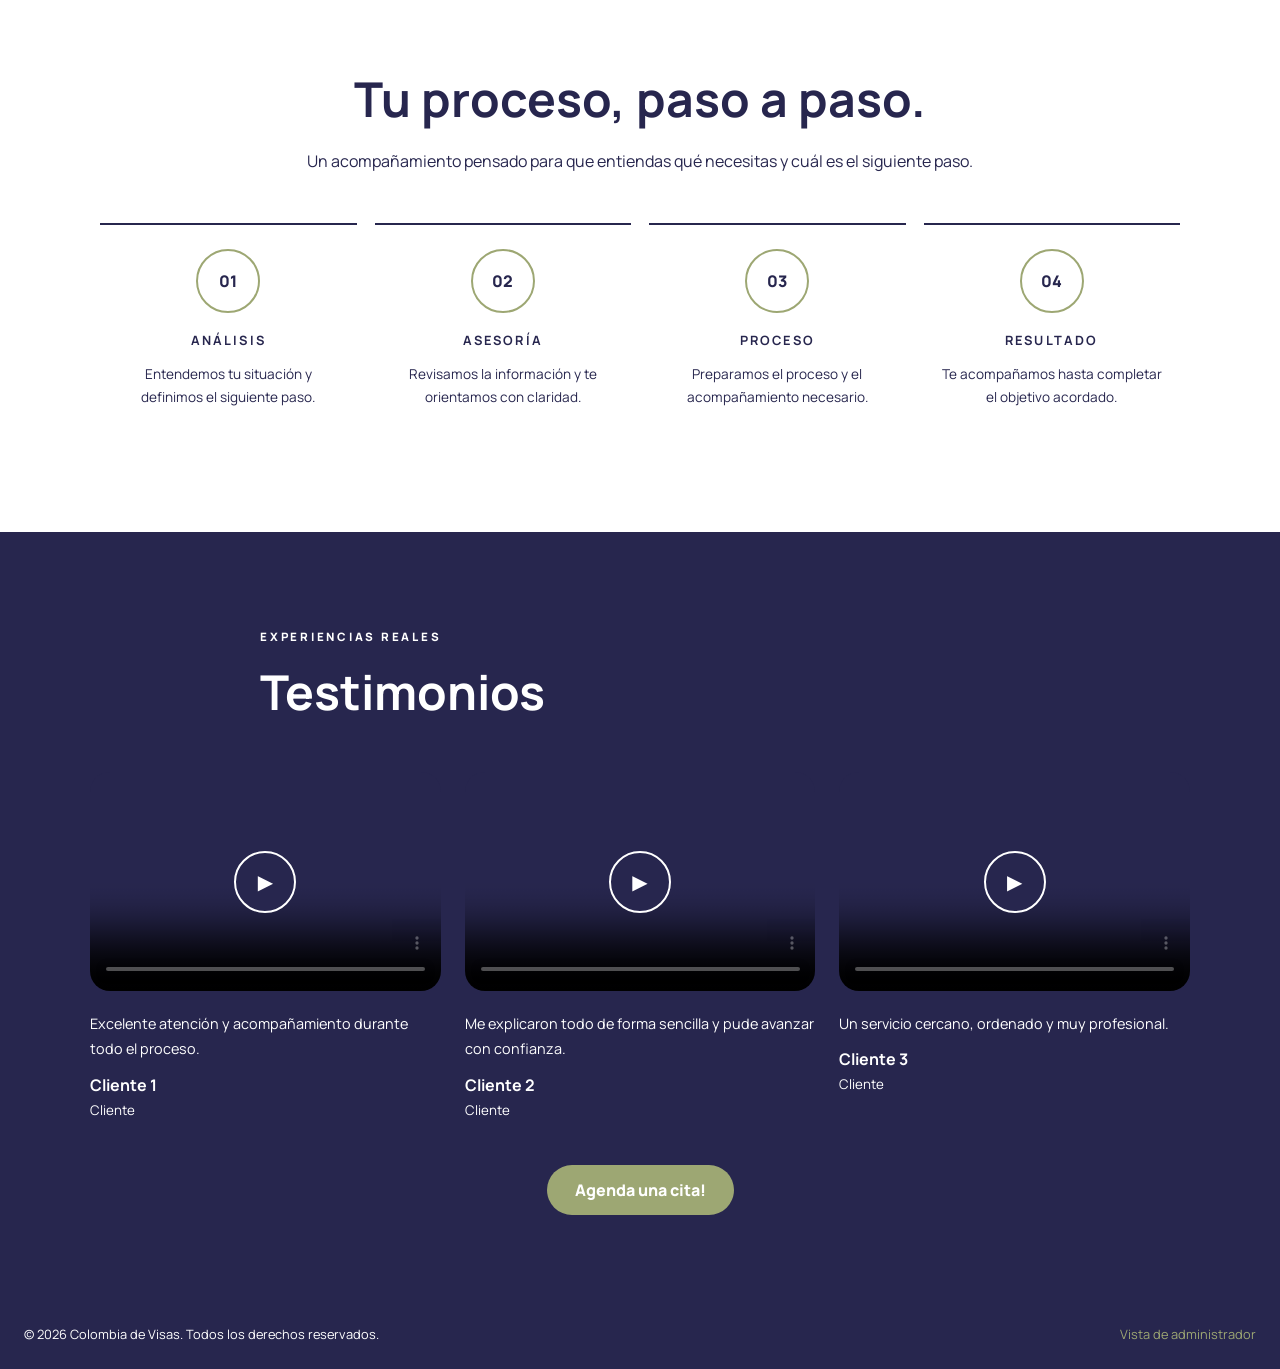
==== commit 8044ae6f: "v1" ====
--- a/index.html
+++ b/index.html
@@ -21,11 +21,11 @@
 <main>
 <section class="hero">
   <div class="video-wrap">
-    <video class="hero-video" autoplay loop playsinline preload="auto" poster="assets/images/hero-placeholder.svg">
+    <video class="hero-video" autoplay muted loop playsinline preload="auto" poster="assets/images/hero-placeholder.svg" aria-label="Video principal de Colombia de Visas">
       <source src="assets/videos/hero.mp4" type="video/mp4">
     </video>
     <div class="video-shade"></div>
-    <div class="hero-play" aria-hidden="true">▶</div>
+    <button class="hero-play hero-video-control" type="button" aria-label="Pausar video" aria-pressed="false"><span class="hero-control-icon">❚❚</span></button>
   </div>
   <div class="hero-cta-row">
     <a class="pill pill-green hero-cta" href="registro.html" data-cta>Agenda una cita!</a>
@@ -40,7 +40,7 @@
   <img class="profile-img" src="assets/images/profile-placeholder.jpeg" alt="Fotografía de presentación">
   <p class="profile-text">Cada caso es diferente. Nuestro objetivo es explicarte el camino, revisar tu información y ayudarte a tomar una decisión con claridad.</p>
   <div class="socials">
-    <a class="pill pill-outline" href="https://www.instagram.com/colombiadevisas" target="_blank" rel="noopener">Instagram</a>
+    <a class="pill pill-outline" href="https://instagram.com/tuempresa" target="_blank" rel="noopener">Instagram</a>
     <a class="pill pill-outline" href="https://wa.me/" target="_blank" rel="noopener">WhatsApp</a>
     <a class="pill pill-outline" href="index.html">Web</a>
   </div>
--- a/css/style.css
+++ b/css/style.css
@@ -5,3 +5,16 @@
 .video-play-hidden{opacity:0!important;visibility:hidden!important;transition:opacity .2s ease,visibility .2s ease}.hero-play,.testi-play{transition:opacity .2s ease,visibility .2s ease}
 
 @media(max-width:520px){.brand-lockup{gap:8px}.brand-mark{width:31px;height:35px}.brand-name{font-size:.78rem;letter-spacing:.09em}}
+
+
+/* Controles y validación */
+.hero-video-control{z-index:3;cursor:pointer;pointer-events:auto;font-family:inherit;appearance:none;-webkit-appearance:none;transition:transform .2s ease,background .2s ease,opacity .2s ease}.hero-video-control:hover{transform:translate(-50%,-50%) scale(1.06);background:#1f1e44}.hero-control-icon{line-height:1;font-size:.82em;letter-spacing:-3px}.field-error{min-height:0;color:#b32727;font-size:.86rem;font-weight:700;margin:8px 0}.invalid-field{border-color:#c0392b!important;background:#fff8f7!important}.form-msg{font-weight:700;line-height:1.55}.form-msg.error{border-color:#c0392b;background:#fff7f6;color:#8d2520}.form-msg.ok{border-color:var(--green);background:#f6f8ef;color:#344019}.form-brand-head .brand-name{color:var(--white);text-transform:none;font-weight:500}.form-brand-head .brand-mark{filter:brightness(0) invert(1)}
+@media(max-width:520px){.form-brand-head .brand-name{font-size:.78rem;letter-spacing:.1em}.form-brand-head .brand-mark{width:31px;height:35px}.hero-video-control{width:62px;height:62px}}
+
+/* Ajustes finales: control del video y separador del formulario */
+.hero-video-control.hero-control-hidden{opacity:0;visibility:hidden;pointer-events:none;transform:translate(-50%,-50%) scale(.92)}
+.form-brand-head{background:var(--white);color:var(--blue);border-bottom:4px solid rgba(255,255,255,.18);box-shadow:0 2px 12px rgba(0,0,0,.08)}
+.form-brand-head .brand,.form-brand-head .brand-name{color:var(--blue)!important}
+.form-brand-head .brand-mark{filter:none!important}
+.form-brand-head .pill-outline{color:var(--blue);border-color:var(--blue)}
+.form-brand-head .pill-outline:hover{background:var(--blue);color:var(--white)}
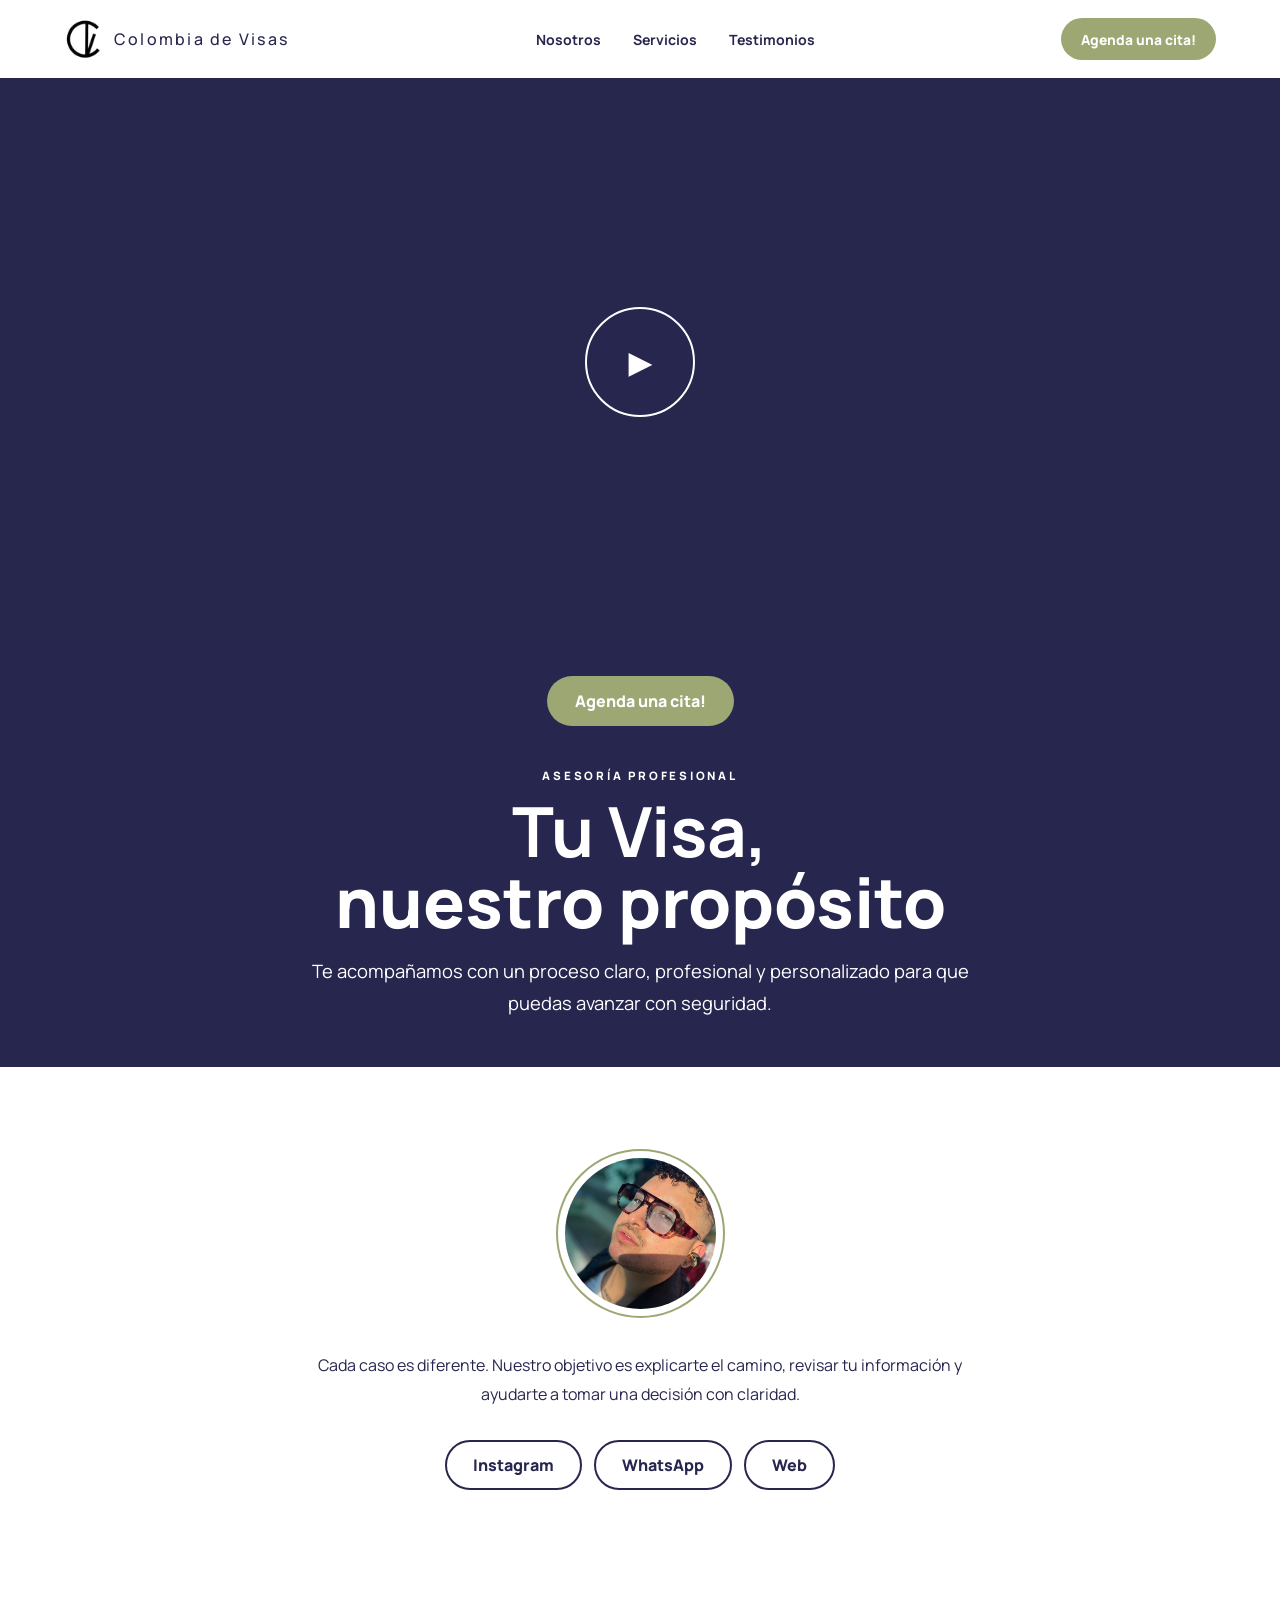
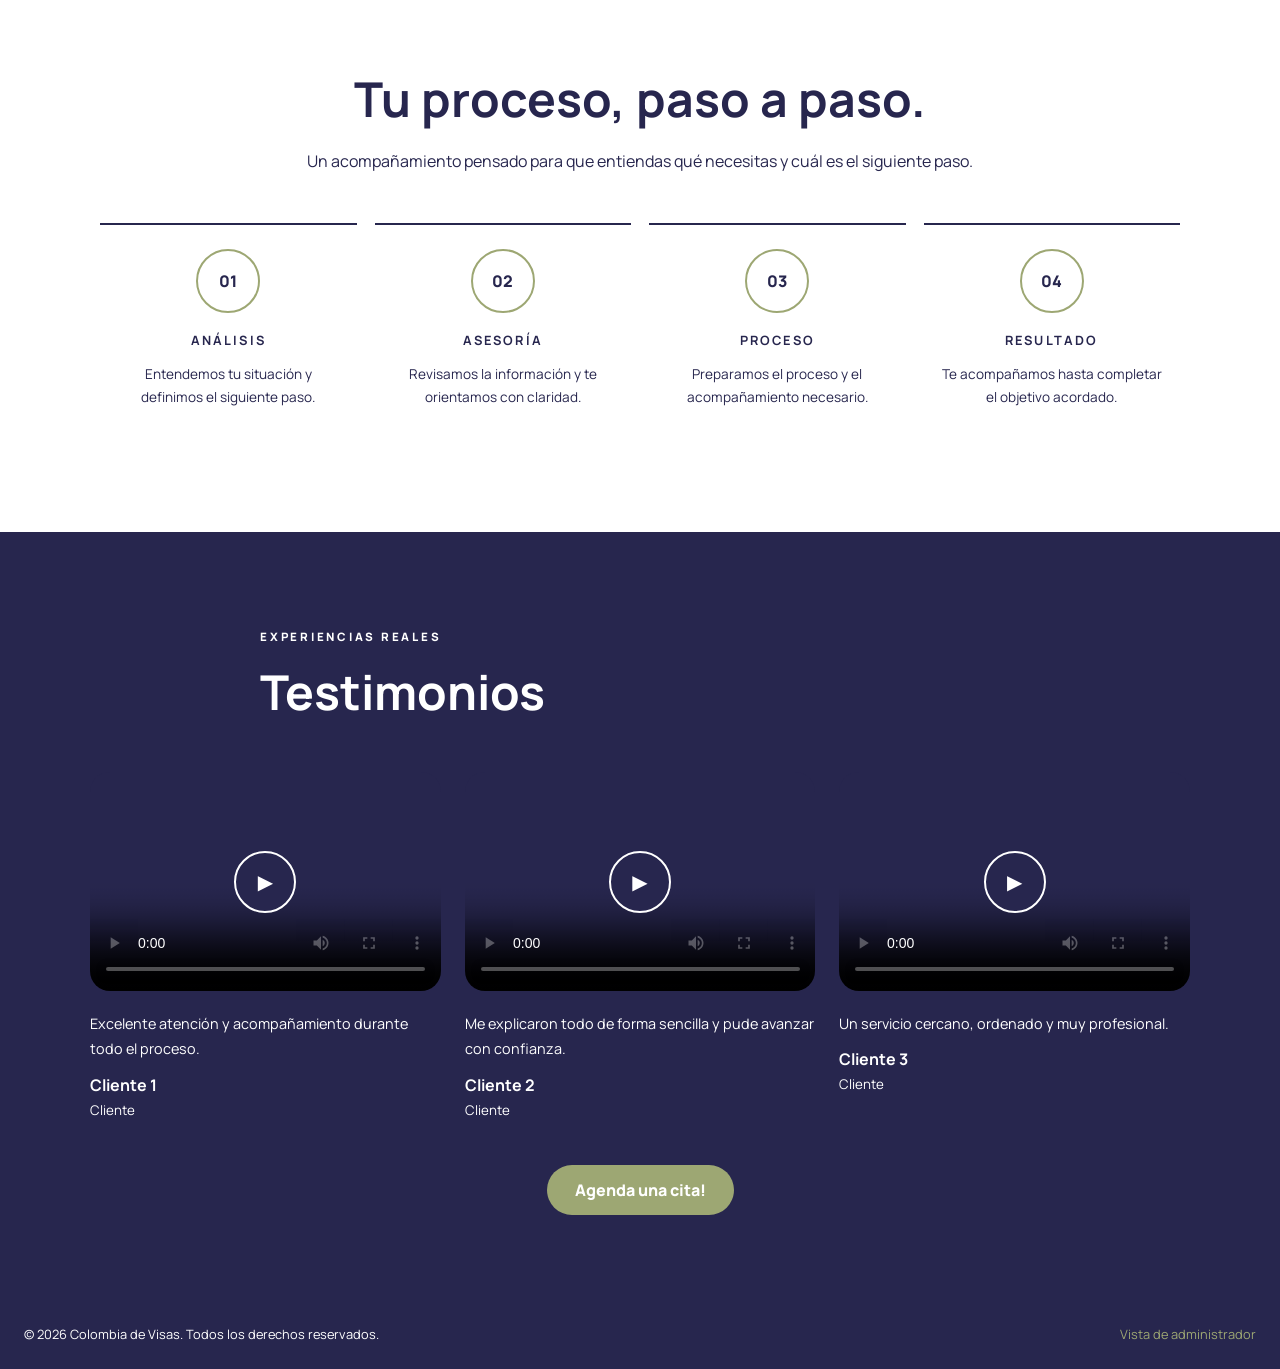
==== commit 71cf0f29: "v1" ====
--- a/index.html
+++ b/index.html
@@ -40,9 +40,9 @@
   <img class="profile-img" src="assets/images/profile-placeholder.jpeg" alt="Fotografía de presentación">
   <p class="profile-text">Cada caso es diferente. Nuestro objetivo es explicarte el camino, revisar tu información y ayudarte a tomar una decisión con claridad.</p>
   <div class="socials">
-    <a class="pill pill-outline" href="https://instagram.com/tuempresa" target="_blank" rel="noopener">Instagram</a>
-    <a class="pill pill-outline" href="https://wa.me/" target="_blank" rel="noopener">WhatsApp</a>
-    <a class="pill pill-outline" href="index.html">Web</a>
+    <a class="pill pill-outline" href="https://www.instagram.com/colombiadevisas?stkn=MXdqMGZkeGQzZzdqMA==" target="_blank" rel="noopener">Instagram</a>
+    <a class="pill pill-outline" href="https://wa.me/573161316010" target="_blank" rel="noopener">WhatsApp</a>
+    <a class="pill pill-outline" href="https://andreszapatarj.github.io/colombiadevisasweb/">Web</a>
   </div>
 </section>
 <section class="services section" id="servicios">
